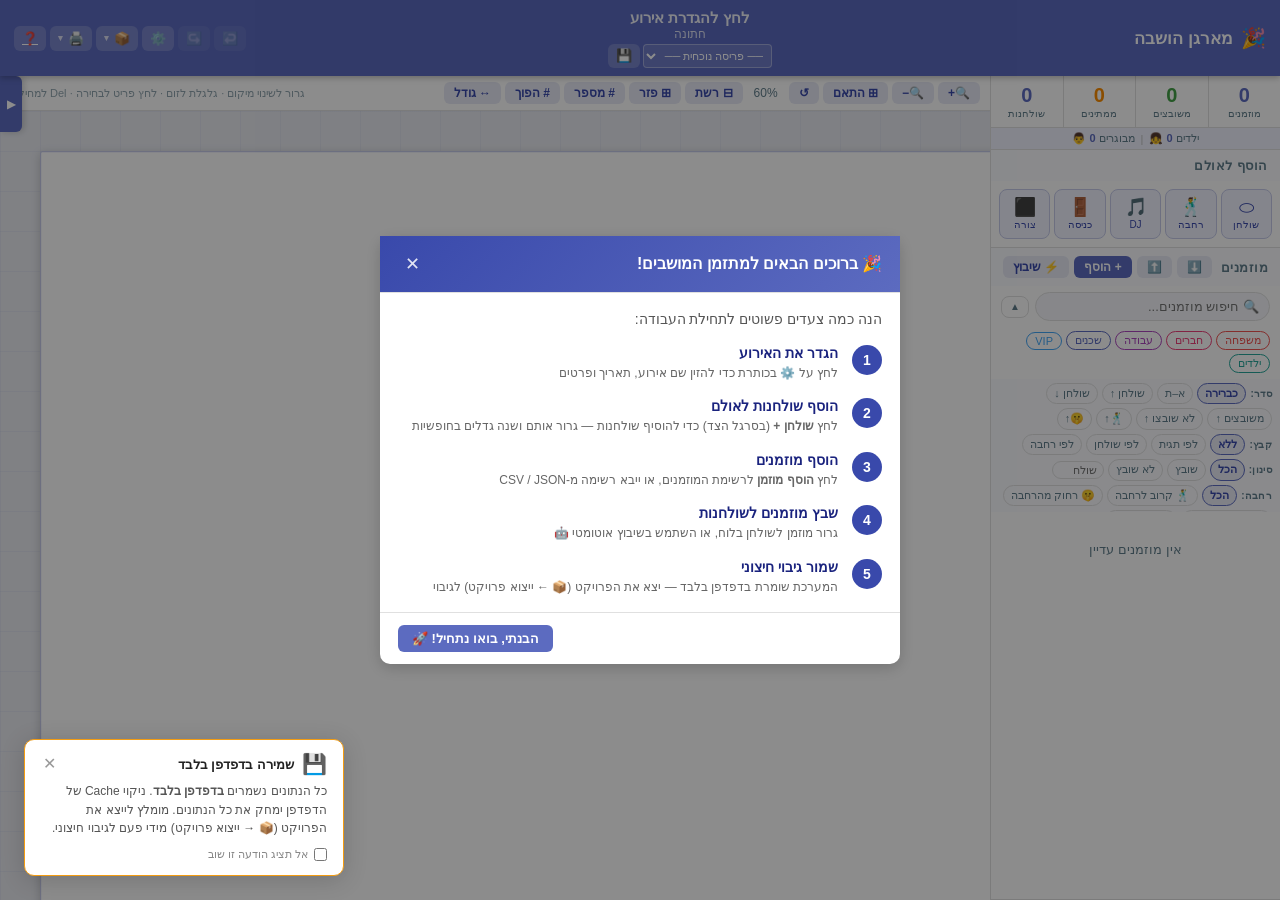
==== index.html @ dd27221a "Add 3 features: guest assignment in details, storage warning, getting-started tips Feature 1 — Add/r" ====
<!DOCTYPE html>
<html lang="he" dir="rtl">
<head>
  <meta charset="UTF-8">
  <meta name="viewport" content="width=device-width, initial-scale=1.0, maximum-scale=1.0, user-scalable=no">
  <meta name="description" content="מארגן הושבה - תוכנית הושבה לאירועים">
  <title>מארגן הושבה 🎉</title>
  <link rel="stylesheet" href="css/style.css?v=3">
  <link rel="stylesheet" href="css/print.css?v=3">
</head>
<body>

<!-- ═══════════════════ HEADER ═══════════════════ -->
<header class="app-header">
  <div class="header-brand">
    <span style="font-size:20px">🎉</span>
    <span class="app-title">מארגן הושבה</span>
  </div>
  <div class="header-center">
    <div id="eventNameDisplay">לחץ להגדרת האירוע</div>
    <div id="eventTypeDisplay"></div>
    <div id="layoutOptionsRow">
      <select id="selectLayoutOption" title="בחר פריסת הושבה שמורה לטעון">
        <option value="">── פריסה נוכחית ──</option>
      </select>
      <button class="btn btn-icon layout-opt-btn" id="btnSaveLayout"   title="שמור את הפריסה הנוכחית בשם (שולחנות, שיבוצים ותצוגה)">💾</button>
      <button class="btn btn-icon layout-opt-btn" id="btnDeleteLayout" title="מחק פריסת הושבה זו" style="display:none">🗑</button>
    </div>
  </div>
  <div class="header-actions">
    <button class="btn btn-icon" id="btnUndo"     title="בטל פעולה אחרונה (Ctrl+Z)" disabled>↩️</button>
    <button class="btn btn-icon" id="btnRedo"     title="שחזר פעולה אחרונה (Ctrl+Y)" disabled>↪️</button>
    <button class="btn btn-icon" id="btnBulkEdit" title="ערוך שולחנות מסומנים — בחר שולחנות עם Ctrl+לחיצה" style="display:none">✏️</button>
    <button class="btn btn-icon" id="btnAlign"    title="יישור ופיזור פריטים — Ctrl+לחיצה לסימון מרובה" style="display:none">⊞</button>
    <button class="btn btn-icon" id="btnSettings" title="פתח הגדרות אירוע — שם, תאריך, סוג ועיצוב">⚙️</button>

    <!-- ── Export / Import dropdown ── -->
    <div class="header-dropdown" id="dropdownExport">
      <button class="btn btn-icon dropdown-toggle" id="btnDropdownExport" title="תפריט ייצוא וייבוא — פרויקט, מוזמנים, CSV ופריסות הושבה">📦</button>
      <div class="dropdown-menu" id="menuDropdownExport" role="menu">
        <div class="dropdown-section-label">פרויקט</div>
        <button class="dropdown-item" id="btnExport"    title="ייצוא כל הפרויקט לקובץ JSON — כולל כל האירועים, השולחנות, המוזמנים וההגדרות">📤 ייצוא פרויקט (JSON)</button>
        <button class="dropdown-item" id="btnImport"    title="ייבוא פרויקט מקובץ JSON — תומך בקבצי פרויקט מלא (כל האירועים) וגם בקובץ אירוע בודד">📥 ייבוא פרויקט (JSON)</button>
        <button class="dropdown-item" id="btnExportCsv" title="ייצוא רשימת מוזמנים האירוע הנוכחי לקובץ CSV לפתיחה באקסל">📊 ייצוא מוזמנים (CSV)</button>
        <hr class="dropdown-sep">
        <div class="dropdown-section-label">פריסות הושבה</div>
        <button class="dropdown-item" id="btnExportLayouts" title="ייצוא כל פריסות ההושבה השמורות לקובץ JSON לגיבוי או שיתוף">📐 ייצוא פריסות הושבה (JSON)</button>
        <button class="dropdown-item" id="btnImportLayouts" title="ייבוא פריסות הושבה מקובץ JSON — אפשרות מיזוג עם הקיימות או החלפה">📐 ייבוא פריסות הושבה (JSON)</button>
      </div>
    </div>

    <!-- ── Print dropdown ── -->
    <div class="header-dropdown" id="dropdownPrint">
      <button class="btn btn-icon dropdown-toggle" id="btnDropdownPrint" title="תפריט הדפסה — בחר סוג הדפסה">🖨️</button>
      <div class="dropdown-menu" id="menuDropdownPrint" role="menu">
        <div class="dropdown-section-label">סוג הדפסה</div>
        <button class="dropdown-item" id="btnPrintPlan"    title="הדפס תוכנית הושבה — כרטיס לכל שולחן עם שמות המוזמנים (3 עמודות, דף A4 לאורך)">🖨️ תוכנית הושבה (כרטיסי שולחן)</button>
        <button class="dropdown-item" id="btnPrintList"    title="הדפס רשימת מוזמנים מלאה — ממוינת לפי מספר שולחן ושם (דף A4 לאורך)">📋 רשימת מוזמנים</button>
        <button class="dropdown-item" id="btnPrintAll"     title="הדפס הכל — תרשים פריסת האולם ורשימת מוזמנים (דף A4 לרוחב)">📄 תרשים + רשימת מוזמנים</button>
        <button class="dropdown-item" id="btnPrintFull"    title="הדפס מלא — תרשים האולם, עמוד מפורט לכל שולחן ורשימה סופית (דף A4 לרוחב)">📑 הדפסה מלאה (עמוד לכל שולחן)</button>
        <button class="dropdown-item" id="btnPrintDiagram" title="הדפס תרשים שולחנות — כל השולחנות עם כסאות מלאים/ריקים בעמוד אחד">🗺 תרשים שולחנות</button>
        <button class="dropdown-item" id="btnPrintCards"   title="הדפס כרטיסי הושבה — כרטיס 8×8 ס&quot;מ מתקפל לכל מוזמן (2 כרטיסים לשורה)">🎟️ כרטיסי הושבה</button>
      </div>
    </div>

    <a href="help.html" target="_blank" class="btn btn-icon" title="פתח מדריך למשתמש בחלון חדש">❓</a>
  </div>
</header>

<!-- ═══════════════════ LAYOUT ═══════════════════ -->
<div class="app-layout">

  <!-- ── SIDEBAR ── -->
  <aside class="sidebar" id="sidebar">

    <!-- Stats -->
    <div class="stats-bar">
      <div class="stat-item">
        <span class="stat-value" id="statTotal">0</span>
        <span class="stat-label">מוזמנים</span>
      </div>
      <div class="stat-item success">
        <span class="stat-value" id="statSeated">0</span>
        <span class="stat-label">משובצים</span>
      </div>
      <div class="stat-item warning">
        <span class="stat-value" id="statPending">0</span>
        <span class="stat-label">ממתינים</span>
      </div>
      <div class="stat-item">
        <span class="stat-value" id="statTables">0</span>
        <span class="stat-label">שולחנות</span>
      </div>
    </div>

    <!-- Adults / children totals strip -->
    <div class="guest-counts-bar">
      <span class="guest-count-item">👨 <span id="statAdults">0</span> מבוגרים</span>
      <span class="guest-count-sep">|</span>
      <span class="guest-count-item">👧 <span id="statChildren">0</span> ילדים</span>
    </div>

    <!-- Add to hall -->
    <div class="panel">
      <div class="panel-header">הוסף לאולם</div>
      <div class="add-items-grid">
        <button class="btn-add-item" data-add-item="table"      title="הוסף שולחן">
          <span class="item-icon">⬭</span><span>שולחן</span>
        </button>
        <button class="btn-add-item" data-add-item="dancefloor" title="רחבת ריקודים">
          <span class="item-icon">🕺</span><span>רחבה</span>
        </button>
        <button class="btn-add-item" data-add-item="dj"         title="עמדת DJ">
          <span class="item-icon">🎵</span><span>DJ</span>
        </button>
        <button class="btn-add-item" data-add-item="door"       title="דלת כניסה">
          <span class="item-icon">🚪</span><span>כניסה</span>
        </button>
        <button class="btn-add-item" data-add-item="shape"      title="צורה חופשית">
          <span class="item-icon">⬛</span><span>צורה</span>
        </button>
      </div>
    </div>

    <!-- Guests -->
    <div class="panel guests-panel">
      <div class="panel-header">
        <span>מוזמנים</span>
        <div class="panel-actions">
          <button class="btn btn-sm btn-secondary" id="btnImportGuests" title="ייבוא מוזמנים מקובץ">⬇️</button>
          <button class="btn btn-sm btn-secondary" id="btnExportGuests" title="ייצוא מוזמנים לקובץ">⬆️</button>
          <button class="btn btn-sm btn-primary"   id="btnAddGuest" title="הוסף מוזמן חדש לרשימה">+ הוסף</button>
          <button class="btn btn-sm btn-secondary" id="btnAutoAssign" title="פתח חלון שיבוץ אוטומטי — שיבוץ מוזמנים לשולחנות לפי תגיות">⚡ שיבוץ</button>
        </div>
      </div>
      <div class="guests-search">
        <input type="text" id="guestSearch" placeholder="🔍 חיפוש מוזמנים..." class="input-search" autocomplete="off">
        <button id="btnToggleFilters" class="btn-toggle-filters" title="הסתר פילטרים ותגיות">▲</button>
      </div>
      <div id="filterActiveBar" class="filter-active-bar">
        <span id="filterActiveText" class="filter-active-label"></span>
        <button id="btnClearFiltersBar" class="btn-clear-filters-bar" title="נקה פילטרים">✕ נקה</button>
      </div>
      <div id="guestsFiltersArea" class="guests-filters-area">
        <div class="tags-filter" id="tagsFilter"></div>
        <div class="guests-controls" id="guestsControls"></div>
      </div>
      <div class="guests-list"  id="guestsList"></div>
    </div>

  </aside><!-- /sidebar -->

  <!-- ── CANVAS AREA ── -->
  <main class="canvas-area">

    <!-- Canvas controls -->
    <div class="canvas-controls">
      <button class="btn btn-sm btn-secondary" id="btnZoomIn"    title="הגדל (+)">🔍+</button>
      <button class="btn btn-sm btn-secondary" id="btnZoomOut"   title="הקטן (-)">🔍−</button>
      <button class="btn btn-sm btn-secondary" id="btnZoomFit"   title="התאם לתוכן (0)">⊞ התאם</button>
      <button class="btn btn-sm btn-secondary" id="btnZoomReset" title="איפוס תצוגה">↺</button>
      <span class="zoom-level" id="zoomLevel">60%</span>
      <button class="btn btn-sm btn-secondary" id="btnToggleGrid" title="הצג/הסתר רשת">⊟ רשת</button>
      <button class="btn btn-sm btn-secondary" id="btnDistribute"    title="פזר שולחנות — סדר בצורה שווה ואחיד גדלם">⊞ פזר</button>
      <button class="btn btn-sm btn-secondary" id="btnRenumber"     title="מספר מחדש — סדר מספרי שולחנות לפי מיקומם (מימין לשמאל, מלמעלה למטה)"># מספר</button>
      <button class="btn btn-sm btn-secondary" id="btnRenumberDesc"   title="מספר הפוך — מספור בסדר הפוך: השולחן הכי שמאלי/תחתי מקבל מספר 1"># הפוך</button>
      <button class="btn btn-sm btn-secondary" id="btnNormalizeSizes" title="השווה גדלים — בחר שולחן ייחוס ושווה את גודל כל שולחנות מאותה צורה">↔ גודל</button>
      <span style="flex:1"></span>
      <small style="color:#90a4ae;font-size:11px">גרור לשינוי מיקום · גלגלת לזום · לחץ פריט לבחירה · Del למחיקה</small>
    </div>

    <!-- Viewport -->
    <div class="canvas-viewport" id="canvasViewport">
      <div class="canvas-room" id="canvasRoom"></div>
    </div>

  </main>

</div><!-- /app-layout -->

<!-- Mobile sidebar toggle -->
<button id="btnMobileSidebar" title="פתח תפריט">☰</button>

<!-- ═══════════════════ MODALS ═══════════════════ -->

<!-- Add/Edit Table -->
<div class="modal-overlay" id="modalAddTable">
  <div class="modal">
    <div class="modal-header">
      <h2 id="tableModalTitle">הוסף שולחן</h2>
      <button class="modal-close" data-close-modal="modalAddTable">✕</button>
    </div>
    <div class="modal-body">
      <div class="form-group" id="tableTypeRow">
        <label>סוג שולחן (ממלא ברירות מחדל)</label>
        <div class="table-type-selector" id="tableTypeBtns">
          <button class="type-btn active" data-ttype="">כללי</button>
          <button class="type-btn" data-ttype="friends">👫 חברים</button>
          <button class="type-btn" data-ttype="parents">👨‍👩‍👧 הורים</button>
        </div>
      </div>
      <div class="form-group" id="tablePresetsGroup">
        <label>תבניות מהירות</label>
        <div class="preset-btns" id="tablePresetBtns"></div>
      </div>
      <div class="form-group">
        <label>צורת שולחן</label>
        <div class="shape-selector" id="tableShapeSelector">
          <button class="shape-btn active" data-shape="circle">⭕ עגול</button>
          <button class="shape-btn"        data-shape="rectangle">▭ מלבן</button>
          <button class="shape-btn"        data-shape="square">⬜ ריבוע</button>
        </div>
      </div>
      <div class="form-group">
        <label>מספר מושבים</label>
        <input type="number" id="tableSeats" class="input" value="10" min="1" max="50" autofocus>
      </div>
      <div class="form-group">
        <label>מספר שולחן <small style="font-weight:400;color:#90a4ae">(ריק = אוטומטי)</small></label>
        <input type="number" id="tableNumber" class="input" placeholder="אוטומטי" min="1">
      </div>
      <div class="form-group">
        <label>תווית / שם</label>
        <input type="text" id="tableLabel" class="input" placeholder="לדוגמא: שולחן הורים">
      </div>
      <div class="form-group">
        <label>גודל (פיקסלים) <small style="font-weight:400;color:#90a4ae">(ריק = ברירת מחדל)</small></label>
        <div class="size-row">
          <input type="number" id="tableWidth"  class="input" placeholder="רוחב"  min="60">
          <span class="size-sep">×</span>
          <input type="number" id="tableHeight" class="input" placeholder="גובה"  min="60">
        </div>
      </div>
      <div class="form-group">
        <label>גודל גופן <small style="font-weight:400;color:#90a4ae">(ריק = אוטומטי)</small></label>
        <input type="number" id="tableFontSize" class="input" placeholder="אוטומטי" min="6" max="40">
      </div>
      <div class="form-group">
        <label class="checkbox-label" style="margin-bottom:6px">
          <input type="checkbox" id="tableColorEnabled">
          <span>צבע מותאם אישית לשולחן</span>
        </label>
        <input type="color" id="tableColor" class="input" value="#e3f2fd" disabled style="width:56px;height:36px;padding:3px;cursor:pointer">
      </div>
      <div class="form-group" id="tableQtyRow">
        <label>כמות שולחנות ליצירה</label>
        <input type="number" id="tableQty" class="input" value="1" min="1" max="50">
      </div>
      <div class="form-group" id="tableLockRow" style="display:none">
        <label class="checkbox-label">
          <input type="checkbox" id="tableLock">
          <span>🔒 נעל שולחן (השיבוץ האוטומטי לא ישנה אותו)</span>
        </label>
      </div>
      <div class="form-group" id="tableNumberLockRow" style="display:none">
        <label class="checkbox-label">
          <input type="checkbox" id="tableNumberLock">
          <span>🔢 נעל מספר שולחן (מספור אוטומטי לא ישנה אותו)</span>
        </label>
      </div>
    </div>
    <div class="modal-footer">
      <button class="btn btn-primary"   id="btnConfirmTable">שמור שולחן</button>
      <button class="btn btn-secondary" id="btnDuplicateTable" style="display:none">📑 שכפל</button>
      <button class="btn btn-danger"    id="btnUnassignAllFromTable" style="display:none">🔓 הסר כל שיבוצים</button>
      <button class="btn btn-ghost"     data-close-modal="modalAddTable">ביטול</button>
    </div>
  </div>
</div>

<!-- Edit non-table item -->
<div class="modal-overlay" id="modalEditItem">
  <div class="modal">
    <div class="modal-header">
      <h2 id="editItemTitle">עריכת פריט</h2>
      <button class="modal-close" data-close-modal="modalEditItem">✕</button>
    </div>
    <div class="modal-body" id="editItemBody"></div>
    <div class="modal-footer">
      <button class="btn btn-primary"   id="btnConfirmEditItem">שמור</button>
      <button class="btn btn-secondary" id="btnDuplicateItem">📑 שכפל</button>
      <button class="btn btn-danger"    id="btnDeleteEditItem">מחק</button>
      <button class="btn btn-ghost"     data-close-modal="modalEditItem">ביטול</button>
    </div>
  </div>
</div>

<!-- Add shape -->
<div class="modal-overlay" id="modalAddShape">
  <div class="modal">
    <div class="modal-header">
      <h2>הוסף צורה</h2>
      <button class="modal-close" data-close-modal="modalAddShape">✕</button>
    </div>
    <div class="modal-body">
      <div class="form-group">
        <label>סוג צורה</label>
        <div class="shape-selector" id="shapeSelectorBtns">
          <button class="shape-btn active" data-shape="rectangle">▭ מלבן</button>
          <button class="shape-btn"        data-shape="square">⬜ ריבוע</button>
          <button class="shape-btn"        data-shape="circle">⭕ עגול</button>
        </div>
      </div>
      <div class="form-group">
        <label>גודל (פיקסלים)</label>
        <div class="size-row">
          <input type="number" id="shapeWidth"  class="input" value="110" min="40">
          <span class="size-sep">×</span>
          <input type="number" id="shapeHeight" class="input" value="110" min="40">
        </div>
      </div>
      <div class="form-group">
        <label>צבע</label>
        <input type="color" id="shapeColor" class="input" value="#e0e0e0" style="height:40px;padding:4px">
      </div>
      <div class="form-group">
        <label>תווית</label>
        <input type="text" id="shapeLabel" class="input" placeholder="תיאור...">
      </div>
    </div>
    <div class="modal-footer">
      <button class="btn btn-primary" id="btnConfirmShape">הוסף</button>
      <button class="btn btn-ghost"   data-close-modal="modalAddShape">ביטול</button>
    </div>
  </div>
</div>

<!-- Add/Edit Guest -->
<div class="modal-overlay" id="modalAddGuest">
  <div class="modal">
    <div class="modal-header">
      <h2 id="guestModalTitle">הוסף מוזמן</h2>
      <button class="modal-close" data-close-modal="modalAddGuest">✕</button>
    </div>
    <div class="modal-body">
      <div class="form-group">
        <label>שם המוזמן / משפחה</label>
        <input type="text" id="guestName" class="input" placeholder="לדוגמא: משפחת כהן" autofocus autocomplete="off">
      </div>
      <div class="form-group">
        <label>מבוגרים</label>
        <input type="number" id="guestAdults" class="input" value="2" min="0">
      </div>
      <div class="form-group">
        <label>ילדים</label>
        <input type="number" id="guestChildren" class="input" value="0" min="0">
      </div>
      <div class="form-group">
        <label>תגיות</label>
        <div class="tags-selector" id="guestTagsSelector"></div>
        <div class="add-tag-inline">
          <input type="text" id="newTagInput" class="input" placeholder="תגית חדשה...">
          <button class="btn btn-sm btn-secondary" id="btnAddNewTag">+</button>
        </div>
      </div>
      <div class="form-group">
        <label>העדפת מיקום <small style="font-weight:400;color:#90a4ae">(לשיבוץ אוטומטי חכם)</small></label>
        <div class="prox-selector" id="guestProximitySelector"></div>
      </div>
      <div class="form-group">
        <label>הערות</label>
        <textarea id="guestNotes" class="input" rows="2" placeholder="הערות נוספות..."></textarea>
      </div>
    </div>
    <div class="modal-footer">
      <button class="btn btn-primary"   id="btnConfirmGuest">שמור</button>
      <button class="btn btn-secondary" id="btnConfirmGuestAndAdd">שמור והוסף</button>
      <button class="btn btn-ghost"     data-close-modal="modalAddGuest">ביטול</button>
    </div>
  </div>
</div>

<!-- Event Settings -->
<div class="modal-overlay" id="modalSettings">
  <div class="modal modal-lg">
    <div class="modal-header">
      <h2>⚙️ הגדרות אירוע</h2>
      <button class="modal-close" data-close-modal="modalSettings">✕</button>
    </div>
    <div class="modal-body">
      <div class="settings-section-title">פרטי האירוע</div>
      <div class="form-group">
        <label>שם האירוע</label>
        <input type="text" id="settingEventName" class="input" placeholder="לדוגמא: חתונת כהן">
      </div>
      <div class="form-group">
        <label>סוג האירוע</label>
        <select id="settingEventType" class="input">
          <option value="wedding">חתונה</option>
          <option value="bar_mitzvah">בר מצווה</option>
          <option value="bat_mitzvah">בת מצווה</option>
          <option value="birthday">יום הולדת</option>
          <option value="other">אחר</option>
        </select>
      </div>
      <div class="form-group">
        <label>תאריך</label>
        <input type="date" id="settingEventDate" class="input">
      </div>
      <div class="form-group">
        <label>שם האולם / מקום</label>
        <input type="text" id="settingVenue" class="input" placeholder="שם האולם">
      </div>
      <hr class="settings-divider">
      <div class="settings-section-title">ברירות מחדל לשולחנות</div>
      <div class="form-group">
        <label>מושבים — שולחן הורים</label>
        <input type="number" id="settingParentsSeats" class="input" min="1" max="30">
      </div>
      <div class="form-group">
        <label>מושבים — שולחן חברים</label>
        <input type="number" id="settingFriendsSeats" class="input" min="1" max="30">
      </div>
      <div class="form-group">
        <label>צורת שולחן ברירת מחדל</label>
        <select id="settingDefaultShape" class="input">
          <option value="circle">עגול</option>
          <option value="rectangle">מלבן</option>
          <option value="square">ריבוע</option>
        </select>
      </div>
      <div class="form-group">
        <label>צורת ברירת מחדל — שולחן חברים</label>
        <select id="settingFriendsShape" class="input">
          <option value="circle">עגול</option>
          <option value="rectangle">מלבן</option>
          <option value="square">ריבוע</option>
        </select>
      </div>
      <div class="form-group">
        <label>צורת ברירת מחדל — שולחן הורים</label>
        <select id="settingParentsShape" class="input">
          <option value="circle">עגול</option>
          <option value="rectangle">מלבן</option>
          <option value="square">ריבוע</option>
        </select>
      </div>
      <hr class="settings-divider">
      <div class="settings-section-title">מראה טקסט בשולחנות</div>
      <div class="font-settings-grid">
        <div class="font-settings-header">
          <span></span>
          <span class="font-col-header">גודל</span>
          <span class="font-col-header">צבע</span>
          <span></span>
        </div>
        <div class="font-settings-row">
          <span class="font-row-label">מספר שולחן</span>
          <input type="number" id="settingFontNumberSize" class="input" min="6" max="48" placeholder="אוטומטי" title="גודל גופן (ריק = מותאם אוטומטית לגודל השולחן)">
          <input type="color" id="settingFontNumberColor" class="input-color" title="צבע גופן — מספר שולחן">
          <button type="button" class="btn-font-reset" data-row="number" title="שחזר לברירת מחדל — מספר שולחן">↺</button>
        </div>
        <div class="font-settings-row">
          <span class="font-row-label">תווית</span>
          <input type="number" id="settingFontLabelSize" class="input" min="6" max="40" placeholder="אוטומטי" title="גודל גופן (ריק = מותאם אוטומטית)">
          <input type="color" id="settingFontLabelColor" class="input-color" title="צבע גופן — תווית שולחן">
          <button type="button" class="btn-font-reset" data-row="label" title="שחזר לברירת מחדל — תווית">↺</button>
        </div>
        <div class="font-settings-row">
          <span class="font-row-label">שמות מוזמנים</span>
          <input type="number" id="settingFontGuestSize" class="input" min="6" max="20" placeholder="אוטומטי" title="גודל גופן (ריק = מותאם אוטומטית)">
          <input type="color" id="settingFontGuestColor" class="input-color" title="צבע גופן — שמות מוזמנים">
          <button type="button" class="btn-font-reset" data-row="guest" title="שחזר לברירת מחדל — שמות מוזמנים">↺</button>
        </div>
        <div class="font-settings-row">
          <span class="font-row-label">תפוסה</span>
          <input type="number" id="settingFontOccupancySize" class="input" min="6" max="16" placeholder="אוטומטי" title="גודל גופן (ריק = מותאם אוטומטית)">
          <input type="color" id="settingFontOccupancyColor" class="input-color" title="צבע גופן — תפוסה">
          <button type="button" class="btn-font-reset" data-row="occupancy" title="שחזר לברירת מחדל — תפוסה">↺</button>
        </div>
      </div>
      <button type="button" class="btn btn-sm btn-secondary btn-reset-all-fonts" id="btnResetAllFonts" title="שחזר את כל הגדרות הגופן לברירות המחדל">↺ שחזר הכל לברירת מחדל</button>
      <hr class="settings-divider">
      <div class="settings-section-title">ניהול תגיות</div>
      <div class="tags-manager" id="tagsManager"></div>
      <div class="add-tag-inline">
        <input type="text" id="newTagManagerInput" class="input" placeholder="תגית חדשה...">
        <button class="btn btn-sm btn-primary" id="btnAddTagManager">+ הוסף</button>
      </div>
      <hr class="settings-divider">
      <div class="settings-section-title">תבניות שולחן <small style="font-weight:400;color:#90a4ae;font-size:12px">— כפתורי קיצור בעת הוספת שולחן</small></div>
      <div id="presetManager"></div>
      <div class="add-preset-form">
        <div class="preset-form-row">
          <input type="text"   id="presetName"   class="input" placeholder="שם תבנית..." autocomplete="off" style="flex:1;min-width:100px">
          <select              id="presetShape"  class="input" style="width:88px">
            <option value="circle">עגול</option>
            <option value="rectangle">מלבן</option>
            <option value="square">ריבוע</option>
          </select>
          <input type="number" id="presetSeats"  class="input" placeholder="מושבים" value="10" min="1" max="100" style="width:78px">
          <input type="number" id="presetWidth"  class="input" placeholder="רוחב"   min="60"  style="width:66px">
          <input type="number" id="presetHeight" class="input" placeholder="גובה"   min="60"  style="width:66px">
          <button class="btn btn-sm btn-primary" id="btnAddPreset">+ הוסף</button>
        </div>
      </div>
      <hr class="settings-divider">
      <div class="settings-section-title" style="display:flex;align-items:center;justify-content:space-between">
        <span>ניהול אירועים</span>
        <button class="btn btn-sm btn-primary" id="btnNewEvent">+ אירוע חדש</button>
      </div>
      <div id="eventsManager" style="margin-top:8px"></div>
    </div>
    <div class="modal-footer">
      <button class="btn btn-primary" id="btnSaveSettings">שמור</button>
      <button class="btn btn-danger"  id="btnResetBoard">🗑 נקה הכל (כולל מוזמנים)</button>
      <button class="btn btn-warning" id="btnResetKeepGuests">🗑 נקה שולחנות (שמור מוזמנים)</button>
      <button class="btn btn-ghost"   data-close-modal="modalSettings">ביטול</button>
    </div>
  </div>
</div>

<!-- Auto-assign -->
<div class="modal-overlay" id="modalAutoAssign">
  <div class="modal">
    <div class="modal-header">
      <h2>⚡ שיבוץ אוטומטי</h2>
      <button class="modal-close" data-close-modal="modalAutoAssign">✕</button>
    </div>
    <div class="modal-body">
      <div id="autoAssignInfo"></div>
      <p style="font-size:13px;margin-bottom:12px;color:#607d8b">
        המערכת תנסה לשבץ את המוזמנים לשולחנות לפי תגיות וכמויות.
        מוזמנים עם אותן תגיות יושבצו לאותו שולחן במידת האפשר.
      </p>
      <div class="form-group">
        <label class="checkbox-label">
          <input type="checkbox" id="autoAssignSplit" checked>
          <span>פצל קבוצות גדולות בין שולחנות אם אין מקום</span>
        </label>
      </div>
      <div class="form-group">
        <label class="checkbox-label">
          <input type="checkbox" id="autoAssignProximity" checked>
          <span>התחשב בהעדפות מיקום (קרבה לרחבה/כניסה)</span>
        </label>
      </div>
      <div class="form-group">
        <label class="checkbox-label">
          <input type="checkbox" id="autoAssignKeepExisting">
          <span>שמור שיבוצים קיימים</span>
        </label>
      </div>
      <div class="form-group">
        <label class="checkbox-label">
          <input type="checkbox" id="autoAssignCreateTables">
          <span>צור שולחנות חדשים אוטומטית אם אין מספיק מקום (לפי תבנית ראשונה)</span>
        </label>
      </div>
    </div>
    <div class="modal-footer">
      <button class="btn btn-primary" id="btnConfirmAutoAssign">⚡ שבץ!</button>
      <button class="btn btn-ghost"   data-close-modal="modalAutoAssign">ביטול</button>
    </div>
  </div>
</div>

<!-- Auto-assign result -->
<div class="modal-overlay" id="modalAutoAssignResult">
  <div class="modal">
    <div class="modal-header">
      <h2>✅ תוצאות שיבוץ</h2>
      <button class="modal-close" data-close-modal="modalAutoAssignResult">✕</button>
    </div>
    <div class="modal-body" id="autoAssignResultBody"></div>
    <div class="modal-footer">
      <button class="btn btn-primary" id="btnCloseAutoAssignResult">סגור</button>
    </div>
  </div>
</div>

<!-- New event -->
<div class="modal-overlay" id="modalNewEvent">
  <div class="modal">
    <div class="modal-header">
      <h2>🎉 אירוע חדש</h2>
      <button class="modal-close" data-close-modal="modalNewEvent">✕</button>
    </div>
    <div class="modal-body">
      <p style="margin-bottom:12px;font-size:13px">יצירת אירוע חדש תאפס את הלוח. האירוע הנוכחי ישמר ב-local storage ותוכל לחזור אליו בכל עת.</p>
      <div class="form-group">
        <label class="checkbox-label">
          <input type="checkbox" id="newEventKeepGuests">
          <span>שמור את רשימת המוזמנים הנוכחית (העבר לאירוע החדש ללא שיבוצים)</span>
        </label>
      </div>
    </div>
    <div class="modal-footer">
      <button class="btn btn-primary" id="btnConfirmNewEvent">צור אירוע חדש</button>
      <button class="btn btn-ghost"   data-close-modal="modalNewEvent">ביטול</button>
    </div>
  </div>
</div>

<!-- Import guests -->
<div class="modal-overlay" id="modalImportGuests">
  <div class="modal">
    <div class="modal-header">
      <h2>⬇️ ייבוא מוזמנים</h2>
      <button class="modal-close" data-close-modal="modalImportGuests">✕</button>
    </div>
    <div class="modal-body">
      <p style="font-size:13px;margin-bottom:10px">כיצד לייבא את המוזמנים?</p>
      <p style="font-size:12px;color:#607d8b"><strong>מיזוג</strong> — ישמור את המוזמנים הקיימים ויוסיף את החדשים.<br><strong>החלפה</strong> — ימחק את כל המוזמנים הנוכחיים וייבא את הקובץ.</p>
    </div>
    <div class="modal-footer">
      <button class="btn btn-primary"   id="btnImportGuestsMerge">מיזוג</button>
      <button class="btn btn-secondary" id="btnImportGuestsReplace">החלפה</button>
      <button class="btn btn-ghost"     data-close-modal="modalImportGuests">ביטול</button>
    </div>
  </div>
</div>

<!-- Find Table -->
<div class="modal-overlay" id="modalFindTable">
  <div class="modal">
    <div class="modal-header">
      <h2>🔍 מצא שולחן פנוי</h2>
      <button class="modal-close" data-close-modal="modalFindTable">✕</button>
    </div>
    <div class="modal-body" id="findTableBody"></div>
    <div class="modal-footer" id="findTableFooter"></div>
  </div>
</div>

<!-- Overflow -->
<div class="modal-overlay" id="modalOverflow">
  <div class="modal">
    <div class="modal-header">
      <h2>⚠️ חריגת כמות</h2>
      <button class="modal-close" data-close-modal="modalOverflow">✕</button>
    </div>
    <div class="modal-body" id="overflowModalBody"></div>
    <div class="modal-footer" id="overflowModalFooter"></div>
  </div>
</div>

<!-- Item full details -->
<div class="modal-overlay" id="modalItemDetails">
  <div class="modal modal-xl">
    <div class="modal-header">
      <h2 id="itemDetailsTitle">פרטים מלאים</h2>
      <button class="modal-close" data-close-modal="modalItemDetails">✕</button>
    </div>
    <div class="modal-body" id="itemDetailsBody"></div>
    <div class="modal-footer">
      <button class="btn btn-primary" id="btnSaveItemDetails">שמור שינויים</button>
      <button class="btn btn-ghost"   data-close-modal="modalItemDetails">ביטול</button>
    </div>
  </div>
</div>

<!-- ═══════════════════ UTILITIES ═══════════════════ -->
<div class="toast-container" id="toastContainer"></div>
<input type="file" id="importFileInput"  accept=".json" style="display:none">
<input type="file" id="importGuestsInput" accept=".json" style="display:none">
<input type="file" id="cardBgInput" accept="image/*" style="display:none">

<!-- Hidden print areas -->
<div id="printPlanArea"           class="print-only"></div>
<div id="printListArea"           class="print-only"></div>
<div id="printAllArea"            class="print-only"></div>
<div id="printFullArea"           class="print-only"></div>
<div id="printCardsArea"          class="print-only"></div>
<div id="printTablesDiagramArea"  class="print-only"></div>

<!-- Bulk Edit Tables Modal -->
<div class="modal-overlay" id="modalBulkEdit">
  <div class="modal">
    <div class="modal-header">
      <h2>✏️ עריכת <span id="bulkEditCount">0</span> שולחנות</h2>
      <button class="modal-close" data-close-modal="modalBulkEdit">✕</button>
    </div>
    <div class="modal-body">
      <p style="font-size:12px;color:#607d8b;margin-bottom:14px">סמן את השדות שברצונך לעדכן — שדות לא מסומנים לא ישתנו.</p>
      <div class="form-group" style="display:flex;align-items:center;gap:10px">
        <label class="checkbox-label" style="min-width:130px">
          <input type="checkbox" id="chkBulkSeats">
          <span>מספר מושבים</span>
        </label>
        <input type="number" id="bulkEditSeats" min="1" max="50" class="input" style="width:70px" placeholder="—">
      </div>
      <div class="form-group" style="display:flex;align-items:center;gap:10px">
        <label class="checkbox-label" style="min-width:130px">
          <input type="checkbox" id="chkBulkShape">
          <span>צורת שולחן</span>
        </label>
        <div class="shape-selector" id="bulkShapeSelector">
          <button type="button" class="shape-btn active" data-shape="circle">⭕ עגול</button>
          <button type="button" class="shape-btn" data-shape="rectangle">▭ מלבן</button>
          <button type="button" class="shape-btn" data-shape="square">⬜ ריבוע</button>
        </div>
      </div>
      <div class="form-group" style="display:flex;align-items:center;gap:10px">
        <label class="checkbox-label" style="min-width:130px">
          <input type="checkbox" id="chkBulkFont">
          <span>גודל גופן מספר</span>
        </label>
        <input type="number" id="bulkEditFontSize" min="6" max="40" class="input" style="width:70px" placeholder="אוטו">
      </div>
      <div class="form-group" style="display:flex;align-items:center;gap:10px">
        <label class="checkbox-label" style="min-width:130px">
          <input type="checkbox" id="chkBulkLabelFont">
          <span>גודל גופן תווית</span>
        </label>
        <input type="number" id="bulkEditLabelFontSize" min="5" max="30" class="input" style="width:70px" placeholder="אוטו">
      </div>
      <div class="form-group" style="display:flex;align-items:center;gap:10px">
        <label class="checkbox-label" style="min-width:130px">
          <input type="checkbox" id="chkBulkGuestFont">
          <span>גודל גופן מוזמנים</span>
        </label>
        <input type="number" id="bulkEditGuestFontSize" min="5" max="20" class="input" style="width:70px" placeholder="אוטו">
      </div>
      <div class="form-group" style="display:flex;align-items:center;gap:10px">
        <label class="checkbox-label" style="min-width:130px">
          <input type="checkbox" id="chkBulkOccuFont">
          <span>גודל גופן תפוסה</span>
        </label>
        <input type="number" id="bulkEditOccuFontSize" min="5" max="16" class="input" style="width:70px" placeholder="אוטו">
      </div>
      <div class="form-group" style="display:flex;align-items:center;gap:10px">
        <label class="checkbox-label" style="min-width:130px">
          <input type="checkbox" id="chkBulkColor">
          <span>צבע מותאם</span>
        </label>
        <input type="color" id="bulkEditColor" style="width:46px;height:32px;padding:2px;border:1px solid #ccc;border-radius:4px;cursor:pointer">
      </div>
      <div class="form-group">
        <label class="checkbox-label">
          <input type="checkbox" id="chkBulkResetColor">
          <span>אפס צבע (חזור לצבע לפי תפוסה)</span>
        </label>
      </div>
    </div>
    <div class="modal-footer">
      <button class="btn btn-primary" id="btnSaveBulkEdit">✓ החל על כל הנבחרים</button>
      <button class="btn btn-ghost" data-close-modal="modalBulkEdit">ביטול</button>
    </div>
  </div>
</div>

<!-- Print Diagram Modal -->
<div class="modal-overlay" id="modalPrintDiagram">
  <div class="modal modal-sm">
    <div class="modal-header">
      <span class="modal-title">🗺 הדפסת תרשים שולחנות</span>
      <button class="modal-close" data-close-modal="modalPrintDiagram">✕</button>
    </div>
    <div class="modal-body">
      <div class="form-group">
        <label class="form-label">גופן בתרשים</label>
        <div style="display:flex;gap:6px">
          <button type="button" class="shape-btn active" id="btnDiagramFontAuto">התאם לתרשים</button>
          <button type="button" class="shape-btn" id="btnDiagramFontFixed">גודל קבוע (pt)</button>
        </div>
        <p id="diagramFontModeHint" style="font-size:12px;color:#607d8b;margin-top:4px;margin-bottom:0">גופן מותאם אוטומטית לגודל כל שולחן</p>
      </div>
      <div id="diagramFixedFontOpts" style="display:none;margin-top:4px">
        <div style="display:grid;grid-template-columns:1fr 1fr 1fr 1fr;gap:6px">
          <div>
            <label class="form-label" style="font-size:11px">מספר (pt)</label>
            <input type="number" id="inputDiagramSvgNumFont" min="6" max="36" value="14" class="input" style="width:100%">
          </div>
          <div>
            <label class="form-label" style="font-size:11px">תווית (pt)</label>
            <input type="number" id="inputDiagramSvgLblFont" min="6" max="24" value="9" class="input" style="width:100%">
          </div>
          <div>
            <label class="form-label" style="font-size:11px">שמות בציור (pt)</label>
            <input type="number" id="inputDiagramSvgGstFont" min="6" max="18" value="8" class="input" style="width:100%">
          </div>
          <div>
            <label class="form-label" style="font-size:11px">תפוסה (pt)</label>
            <input type="number" id="inputDiagramSvgOccFont" min="6" max="18" value="7" class="input" style="width:100%">
          </div>
        </div>
      </div>
      <hr style="margin:10px 0;border:none;border-top:1px solid #e0e0e0">
      <div id="diagramStdOpts">
        <div class="form-section-label" style="font-size:12px;font-weight:600;color:#607d8b;margin-bottom:6px">מה יוצג בתרשים</div>
        <div class="form-group" style="margin-bottom:4px">
          <label class="checkbox-label">
            <input type="checkbox" id="chkDiagramStdLabel" checked>
            <span>הצג תויות שולחנות</span>
          </label>
        </div>
        <div class="form-group" style="margin-bottom:4px">
          <label class="checkbox-label">
            <input type="checkbox" id="chkDiagramStdOccupancy" checked>
            <span>הצג תפוסה (X/Y)</span>
          </label>
        </div>
        <div class="form-group" style="margin-bottom:4px">
          <label class="checkbox-label">
            <input type="checkbox" id="chkDiagramStdGuests">
            <span>הצג שמות מוזמנים בתרשים</span>
          </label>
        </div>
        <hr style="margin:10px 0;border:none;border-top:1px solid #e0e0e0">
      </div>
      <div class="form-group">
        <label class="checkbox-label">
          <input type="checkbox" id="chkDiagramShowGuests">
          <span>הצג רשימת מוזמנים ליד כל שולחן</span>
        </label>
      </div>
      <div id="diagramGuestOpts" style="display:none">
        <div class="form-group">
          <label class="form-label">גודל גופן רשימת מוזמנים (pt)</label>
          <input type="number" id="inputDiagramGuestFont" min="5" max="12" value="8" class="input" style="width:70px">
        </div>
        <div class="form-group">
          <label class="form-label">עמודות בעמוד</label>
          <select id="selectDiagramCols" class="input-select" style="width:90px">
            <option value="2">2</option>
            <option value="3">3</option>
            <option value="4" selected>4</option>
            <option value="5">5</option>
          </select>
        </div>
        <div class="form-group">
          <label class="checkbox-label">
            <input type="checkbox" id="chkDiagramShowLabel" checked>
            <span>הצג תווית שולחן על ציור השולחן</span>
          </label>
        </div>
        <div class="form-group">
          <label class="checkbox-label">
            <input type="checkbox" id="chkDiagramShowOccupancy" checked>
            <span>הצג תפוסה (X/Y) על ציור השולחן</span>
          </label>
        </div>
        <hr style="margin:8px 0;border:none;border-top:1px solid #e0e0e0">
        <div class="form-group" style="margin-bottom:6px">
          <label class="checkbox-label">
            <input type="checkbox" id="chkDiagramGuestInShape">
            <span>הצג שמות בתוך הצורה (מגדיל את ציור השולחן)</span>
          </label>
        </div>
        <div id="diagramGuestInShapeOpts" style="display:none">
          <table style="width:100%;font-size:12px;border-collapse:collapse">
            <thead><tr style="color:#607d8b;font-weight:600">
              <td style="padding:2px 4px"></td>
              <td style="padding:2px 4px;text-align:center">גודל</td>
              <td style="padding:2px 4px;text-align:center">צבע</td>
              <td style="padding:2px 4px;text-align:center">הצג</td>
            </tr></thead>
            <tbody>
              <tr>
                <td style="padding:2px 4px">מספר שולחן</td>
                <td style="padding:2px 4px;text-align:center"><input type="number" id="inputGisNumFont" min="8" max="40" value="18" class="input" style="width:52px;text-align:center"></td>
                <td style="padding:2px 4px;text-align:center"><input type="color" id="inputGisNumColor" value="#1a237e" style="width:28px;height:24px;padding:2px;border:1px solid #ccc;border-radius:3px;cursor:pointer"></td>
                <td></td>
              </tr>
              <tr>
                <td style="padding:2px 4px">תפוסה</td>
                <td style="padding:2px 4px;text-align:center"><input type="number" id="inputGisOccFont" min="6" max="30" value="11" class="input" style="width:52px;text-align:center"></td>
                <td style="padding:2px 4px;text-align:center"><input type="color" id="inputGisOccColor" value="#888888" style="width:28px;height:24px;padding:2px;border:1px solid #ccc;border-radius:3px;cursor:pointer"></td>
                <td style="padding:2px 4px;text-align:center"><input type="checkbox" id="chkGisShowOcc" checked title="הצג תפוסה"></td>
              </tr>
              <tr>
                <td style="padding:2px 4px">תווית</td>
                <td style="padding:2px 4px;text-align:center"><input type="number" id="inputGisLblFont" min="6" max="30" value="12" class="input" style="width:52px;text-align:center"></td>
                <td style="padding:2px 4px;text-align:center"><input type="color" id="inputGisLblColor" value="#37474f" style="width:28px;height:24px;padding:2px;border:1px solid #ccc;border-radius:3px;cursor:pointer"></td>
                <td style="padding:2px 4px;text-align:center"><input type="checkbox" id="chkGisShowLabel" checked title="הצג תווית"></td>
              </tr>
              <tr>
                <td style="padding:2px 4px">שמות מוזמנים</td>
                <td style="padding:2px 4px;text-align:center"><input type="number" id="inputGisGstFont" min="6" max="30" value="10" class="input" style="width:52px;text-align:center"></td>
                <td style="padding:2px 4px;text-align:center"><input type="color" id="inputGisGstColor" value="#333333" style="width:28px;height:24px;padding:2px;border:1px solid #ccc;border-radius:3px;cursor:pointer"></td>
                <td style="padding:2px 4px;text-align:center"><label class="checkbox-label" title="הצג כמות אנשים ליד השם"><input type="checkbox" id="chkGisShowCounts"><span style="font-size:11px">כמות</span></label></td>
              </tr>
            </tbody>
          </table>
        </div>
      </div>
    </div>
    <div class="modal-footer">
      <button class="btn btn-primary" id="btnDoPrintDiagram">🖨 הדפס</button>
      <button class="btn btn-ghost" data-close-modal="modalPrintDiagram">ביטול</button>
    </div>
  </div>
</div>

<!-- ═══════════════════ PRINT CARDS MODAL ═══════════════════ -->
<div class="modal-overlay" id="modalPrintCards">
  <div class="modal modal-md">
    <div class="modal-header">
      <span class="modal-title">🎟️ הדפסת כרטיסי הושבה</span>
      <button class="modal-close" data-close-modal="modalPrintCards">✕</button>
    </div>
    <div class="modal-body">

      <!-- Live preview -->
      <div class="cards-preview-wrap">
        <div id="cardsPreviewLabel" class="cards-preview-label">תצוגה מקדימה (8×8 ס"מ)</div>
        <div id="cardPreview" class="card-preview-box">
          <div id="cardPreviewTop" class="card-preview-top"></div>
          <div class="card-preview-bottom">
            <div id="cardPreviewName" class="card-preview-name">ישראל ישראלי</div>
            <div id="cardPreviewTable" class="card-preview-table">שולחן 5</div>
            <div id="cardPreviewCounts" class="card-preview-counts">מבוגרים: 2 | ילדים: 1</div>
            <div id="cardPreviewCustom" class="card-preview-custom"></div>
          </div>
        </div>
        <div id="cardsBgNote" class="cards-bg-note" style="display:none">
          ⚠️ להדפסת תמונת רקע יש להפעיל "הדפסת גרפיקת רקע" בהגדרות ההדפסה
        </div>
      </div>

      <hr class="modal-divider">

      <!-- Card size -->
      <div class="form-group">
        <label class="form-label">גודל כרטיס</label>
        <select class="input-select" id="cardSizeSelect">
          <option value="60">6×6 ס"מ</option>
          <option value="70">7×7 ס"מ</option>
          <option value="80" selected>8×8 ס"מ (ברירת מחדל)</option>
          <option value="90">9×9 ס"מ</option>
          <option value="100">10×10 ס"מ</option>
        </select>
      </div>

      <!-- Background image -->
      <div class="form-group">
        <label class="form-label">תמונת רקע <span class="text-muted">(אופציונלי)</span></label>
        <div class="cards-bg-row">
          <button type="button" class="btn btn-secondary btn-sm" id="btnUploadCardBg">⬆ העלה תמונה</button>
          <button type="button" class="btn btn-sm" id="btnClearCardBg" style="display:none">✕ הסר</button>
          <span id="cardBgName" class="cards-bg-filename"></span>
        </div>
      </div>

      <!-- Name formatting -->
      <div class="form-group">
        <label class="form-label">עיצוב שם האורח</label>
        <div class="cards-fmt-row">
          <div class="cards-fmt-cell">
            <label class="form-label-sm">גופן</label>
            <select class="input-select" id="cardNameFont">
              <option value="inherit">ברירת מחדל</option>
              <option value="'Arial',sans-serif">Arial</option>
              <option value="'Helvetica Neue',Helvetica,sans-serif">Helvetica</option>
              <option value="Tahoma,sans-serif">Tahoma</option>
              <option value="Verdana,sans-serif">Verdana</option>
              <option value="'Trebuchet MS',sans-serif">Trebuchet MS</option>
              <option value="'Segoe UI',sans-serif">Segoe UI</option>
              <option value="Calibri,sans-serif">Calibri</option>
              <option value="'Times New Roman',Times,serif">Times New Roman</option>
              <option value="Georgia,serif">Georgia</option>
              <option value="'Courier New',monospace">Courier New</option>
              <option value="Impact,sans-serif">Impact</option>
              <option value="'Comic Sans MS',cursive">Comic Sans MS</option>
            </select>
          </div>
          <div class="cards-fmt-cell">
            <label class="form-label-sm">גודל (pt)</label>
            <input type="number" class="input-text" id="cardNameFontSize" value="16" min="6" max="40" style="width:64px">
          </div>
          <div class="cards-fmt-cell">
            <label class="form-label-sm">עיצוב</label>
            <div class="cards-style-btns">
              <button type="button" id="cardNameBold"   class="btn-style-toggle active" title="מודגש"><b>B</b></button>
              <button type="button" id="cardNameItalic" class="btn-style-toggle"        title="מוטה"><i>I</i></button>
            </div>
          </div>
          <div class="cards-fmt-cell">
            <label class="form-label-sm">צבע</label>
            <input type="color" id="cardNameFontColor" value="#111111">
          </div>
        </div>
      </div>

      <!-- Table line formatting -->
      <div class="form-group">
        <label class="form-label">עיצוב שורת שולחן</label>
        <label class="form-check" style="margin-bottom:4px">
          <input type="checkbox" id="cardShowLabel" checked>
          הצג תווית שולחן בכרטיס
        </label>
        <label class="form-check" style="margin-bottom:6px">
          <input type="checkbox" id="cardShowCounts" checked>
          הצג כמות מבוגרים וילדים בכרטיס
        </label>
        <div class="cards-fmt-row">
          <div class="cards-fmt-cell">
            <label class="form-label-sm">גופן</label>
            <select class="input-select" id="cardTableFont">
              <option value="inherit">ברירת מחדל</option>
              <option value="'Arial',sans-serif">Arial</option>
              <option value="'Helvetica Neue',Helvetica,sans-serif">Helvetica</option>
              <option value="Tahoma,sans-serif">Tahoma</option>
              <option value="Verdana,sans-serif">Verdana</option>
              <option value="'Trebuchet MS',sans-serif">Trebuchet MS</option>
              <option value="'Segoe UI',sans-serif">Segoe UI</option>
              <option value="Calibri,sans-serif">Calibri</option>
              <option value="'Times New Roman',Times,serif">Times New Roman</option>
              <option value="Georgia,serif">Georgia</option>
              <option value="'Courier New',monospace">Courier New</option>
              <option value="Impact,sans-serif">Impact</option>
              <option value="'Comic Sans MS',cursive">Comic Sans MS</option>
            </select>
          </div>
          <div class="cards-fmt-cell">
            <label class="form-label-sm">גודל (pt)</label>
            <input type="number" class="input-text" id="cardTableFontSize" value="12" min="6" max="40" style="width:64px">
          </div>
          <div class="cards-fmt-cell">
            <label class="form-label-sm">עיצוב</label>
            <div class="cards-style-btns">
              <button type="button" id="cardTableBold"   class="btn-style-toggle" title="מודגש"><b>B</b></button>
              <button type="button" id="cardTableItalic" class="btn-style-toggle" title="מוטה"><i>I</i></button>
            </div>
          </div>
          <div class="cards-fmt-cell">
            <label class="form-label-sm">צבע</label>
            <input type="color" id="cardTableFontColor" value="#333333">
          </div>
        </div>
      </div>

      <!-- Custom text -->
      <div class="form-group">
        <label class="form-label">שורת טקסט חופשית <span class="text-muted">(אופציונלי)</span></label>
        <input type="text" class="input-text" id="cardCustomText" placeholder='לדוגמה: &#x05D7;&#x05EA;&#x05D5;&#x05E0;&#x05EA; &#x05D9;&#x05D5;&#x05E1;&#x05D9; &amp; &#x05D3;&#x05E0;&#x05D4; | &#x05E1;&#x05D9;&#x05D5;&#x05DD; &#x05E7;&#x05D5;&#x05E8;&#x05E1;...'>
        <div id="cardCustomFmtRow" class="cards-fmt-row" style="margin-top:8px">
          <div class="cards-fmt-cell">
            <label class="form-label-sm">גופן</label>
            <select class="input-select" id="cardCustomFont">
              <option value="inherit">ברירת מחדל</option>
              <option value="'Arial',sans-serif">Arial</option>
              <option value="'Helvetica Neue',Helvetica,sans-serif">Helvetica</option>
              <option value="Tahoma,sans-serif">Tahoma</option>
              <option value="Verdana,sans-serif">Verdana</option>
              <option value="'Trebuchet MS',sans-serif">Trebuchet MS</option>
              <option value="'Segoe UI',sans-serif">Segoe UI</option>
              <option value="Calibri,sans-serif">Calibri</option>
              <option value="'Times New Roman',Times,serif">Times New Roman</option>
              <option value="Georgia,serif">Georgia</option>
              <option value="'Courier New',monospace">Courier New</option>
              <option value="Impact,sans-serif">Impact</option>
              <option value="'Comic Sans MS',cursive">Comic Sans MS</option>
            </select>
          </div>
          <div class="cards-fmt-cell">
            <label class="form-label-sm">גודל (pt)</label>
            <input type="number" class="input-text" id="cardCustomFontSize" value="11" min="6" max="28" style="width:64px">
          </div>
          <div class="cards-fmt-cell">
            <label class="form-label-sm">עיצוב</label>
            <div class="cards-style-btns">
              <button type="button" id="cardCustomBold"   class="btn-style-toggle" title="מודגש"><b>B</b></button>
              <button type="button" id="cardCustomItalic" class="btn-style-toggle" title="מוטה"><i>I</i></button>
            </div>
          </div>
          <div class="cards-fmt-cell">
            <label class="form-label-sm">צבע</label>
            <input type="color" id="cardCustomFontColor" value="#333333">
          </div>
        </div>
      </div>

      <hr class="modal-divider">

      <!-- Blank cards -->
      <div class="form-group">
        <label class="form-check">
          <input type="checkbox" id="cardBlankEnabled">
          הוסף כרטיסים ריקים
        </label>
        <div id="cardBlankOptions" class="cards-blank-opts" style="display:none">
          <div class="cards-fmt-row">
            <div class="cards-fmt-cell">
              <label class="form-label-sm">כמות</label>
              <input type="number" class="input-text" id="cardBlankCount" value="5" min="1" max="100" style="width:64px">
            </div>
            <div class="cards-fmt-cell" style="justify-content:flex-end">
              <label class="form-check">
                <input type="checkbox" id="cardBlankOnly">
                ריקים בלבד (ללא כרטיסי מוזמנים)
              </label>
            </div>
          </div>
        </div>
      </div>

      <div id="cardPrintSummary" class="cards-summary"></div>
    </div>
    <div class="modal-footer cards-footer">
      <div class="cards-template-row">
        <button type="button" class="btn btn-ghost btn-sm" id="btnSaveCardTemplate"   title="שמור הגדרות כתבנית ברירת מחדל">💾 שמור</button>
        <button type="button" class="btn btn-ghost btn-sm" id="btnExportCardTemplate" title="ייצוא תבנית הכרטיס לקובץ JSON">📤 ייצוא</button>
        <button type="button" class="btn btn-ghost btn-sm" id="btnImportCardTemplate" title="ייבוא תבנית הכרטיס מקובץ JSON">📥 ייבוא</button>
        <input type="file" id="cardTemplateInput" accept=".json" style="display:none">
      </div>
      <div style="display:flex;gap:8px">
        <button class="btn btn-primary" id="btnDoPrintCards">🖨 הדפס כרטיסים</button>
        <button class="btn" data-close-modal="modalPrintCards">ביטול</button>
      </div>
    </div>
  </div>
</div>

<!-- ═══════════════════ SAVE LAYOUT MODAL ═══════════════════ -->
<div class="modal-overlay" id="modalSaveLayout">
  <div class="modal modal-sm">
    <div class="modal-header">
      <span class="modal-title">💾 שמירת פריסת הושבה</span>
      <button class="modal-close" data-close-modal="modalSaveLayout">✕</button>
    </div>
    <div class="modal-body">
      <div class="form-group">
        <label for="layoutOptionName">שם הפריסה</label>
        <input type="text" id="layoutOptionName" class="input" placeholder="לדוגמה: סידור א׳" maxlength="60" autocomplete="off">
        <p style="font-size:12px;color:#607d8b;margin-top:4px">שם זהה לפריסה קיימת יעדכן אותה; שם חדש ייצור פריסה נוספת.</p>
      </div>
    </div>
    <div class="modal-footer">
      <button class="btn btn-primary" id="btnConfirmSaveLayout">💾 שמור</button>
      <button class="btn btn-ghost" data-close-modal="modalSaveLayout">ביטול</button>
    </div>
  </div>
</div>

<!-- ═══════════════════ IMPORT LAYOUTS MODAL ═══════════════════ -->
<div class="modal-overlay" id="modalImportLayouts">
  <div class="modal modal-sm">
    <div class="modal-header">
      <span class="modal-title">📥 ייבוא פריסות הושבה</span>
      <button class="modal-close" data-close-modal="modalImportLayouts">✕</button>
    </div>
    <div class="modal-body">
      <p>כיצד לייבא את הפריסות מהקובץ?</p>
    </div>
    <div class="modal-footer">
      <button class="btn btn-primary"   id="btnImportLayoutsMerge">מיזוג (הוסף לקיימות)</button>
      <button class="btn btn-secondary" id="btnImportLayoutsReplace">החלפה</button>
      <button class="btn btn-ghost"     data-close-modal="modalImportLayouts">ביטול</button>
    </div>
  </div>
</div>

<!-- Align / Distribute Items Modal -->
<div class="modal-overlay" id="modalAlignItems">
  <div class="modal modal-sm">
    <div class="modal-header">
      <h2>⊞ יישור ופיזור פריטים (<span id="alignItemCount">0</span>)</h2>
      <button class="modal-close" data-close-modal="modalAlignItems">✕</button>
    </div>
    <div class="modal-body">
      <div class="form-section-label">יישור לפי ציר</div>
      <div class="align-btn-grid">
        <button class="btn align-action-btn" id="alignLeft"    title="יישר את הקצה השמאלי של כל הפריטים">⊢<span>שמאל</span></button>
        <button class="btn align-action-btn" id="alignCenterH" title="מרכז את כל הפריטים אופקית">⬜<span>מרכז אופקי</span></button>
        <button class="btn align-action-btn" id="alignRight"   title="יישר את הקצה הימני של כל הפריטים">⊣<span>ימין</span></button>
        <button class="btn align-action-btn" id="alignTop"     title="יישר את הקצה העליון של כל הפריטים">⊤<span>עליון</span></button>
        <button class="btn align-action-btn" id="alignCenterV" title="מרכז את כל הפריטים אנכית">⬜<span>מרכז אנכי</span></button>
        <button class="btn align-action-btn" id="alignBottom"  title="יישר את הקצה התחתון של כל הפריטים">⊥<span>תחתון</span></button>
      </div>
      <div class="form-section-label" style="margin-top:12px">פיזור שווה (3 פריטים לפחות)</div>
      <div class="align-btn-grid align-btn-grid-2">
        <button class="btn align-action-btn" id="distributeH" title="פיזור שווה אופקי — מרחק שווה בין מרכזי הפריטים">↔<span>פיזור אופקי</span></button>
        <button class="btn align-action-btn" id="distributeV" title="פיזור שווה אנכי — מרחק שווה בין מרכזי הפריטים">↕<span>פיזור אנכי</span></button>
      </div>
    </div>
    <div class="modal-footer">
      <button class="btn btn-ghost" data-close-modal="modalAlignItems">סגור</button>
    </div>
  </div>
</div>

<!-- Normalize Sizes -->
<div class="modal-overlay" id="modalNormalizeSizes">
  <div class="modal modal-sm">
    <div class="modal-header">
      <h2>השווה גדלי שולחנות</h2>
      <button class="modal-close" data-close-modal="modalNormalizeSizes">✕</button>
    </div>
    <div class="modal-body">
      <div class="form-group">
        <label for="normalizeSizeRef">שולחן ייחוס (הגודל יועתק ממנו)</label>
        <select id="normalizeSizeRef" class="input" style="width:100%"></select>
      </div>
      <div class="form-group" style="margin-top:10px">
        <label class="checkbox-label">
          <input type="checkbox" id="normalizeSameShape" checked>
          החל רק על שולחנות מאותה צורה
        </label>
      </div>
      <div id="normalizeSizePreview" style="margin-top:10px;padding:8px 10px;background:#f0f2ff;border-radius:6px;font-size:13px;color:#3949ab;min-height:32px"></div>
    </div>
    <div class="modal-footer">
      <button class="btn btn-primary"   id="btnConfirmNormalizeSizes">החל</button>
      <button class="btn btn-secondary" data-close-modal="modalNormalizeSizes">ביטול</button>
    </div>
  </div>
</div>

<!-- ═══════════════════ ADD GUEST TO TABLE MODAL ═══════════════════ -->
<div class="modal-overlay" id="modalAddGuestToTable">
  <div class="modal modal-md">
    <div class="modal-header">
      <h2 id="addGuestToTableTitle">הוסף מוזמנים לשולחן</h2>
      <button class="modal-close" data-close-modal="modalAddGuestToTable">✕</button>
    </div>
    <div class="modal-body">
      <div style="margin-bottom:10px">
        <input type="text" id="addGuestToTableSearch" class="input" placeholder="חפש מוזמן..." autofocus style="width:100%">
      </div>
      <div id="addGuestToTableList" style="max-height:340px;overflow-y:auto;border:1px solid var(--border);border-radius:6px"></div>
      <p id="addGuestToTableEmpty" style="display:none;text-align:center;color:#aaa;padding:24px;margin:0">
        אין מוזמנים לא משובצים
      </p>
    </div>
    <div class="modal-footer">
      <button class="btn btn-primary" id="btnConfirmAddGuestToTable">הוסף לשולחן</button>
      <button class="btn btn-ghost" data-close-modal="modalAddGuestToTable">ביטול</button>
    </div>
  </div>
</div>

<!-- ═══════════════════ GETTING STARTED MODAL ═══════════════════ -->
<div class="modal-overlay" id="modalGettingStarted">
  <div class="modal modal-md">
    <div class="modal-header gs-header">
      <h2>🎉 ברוכים הבאים למתזמן המושבים!</h2>
      <button class="modal-close gs-close" data-close-modal="modalGettingStarted">✕</button>
    </div>
    <div class="modal-body" style="padding-top:18px">
      <p style="font-size:14px;color:#555;margin:0 0 18px">הנה כמה צעדים פשוטים לתחילת העבודה:</p>
      <div class="gs-steps">
        <div class="gs-step">
          <span class="gs-num">1</span>
          <div>
            <strong>הגדר את האירוע</strong>
            <p>לחץ על ⚙️ בכותרת כדי להזין שם אירוע, תאריך ופרטים</p>
          </div>
        </div>
        <div class="gs-step">
          <span class="gs-num">2</span>
          <div>
            <strong>הוסף שולחנות לאולם</strong>
            <p>לחץ <strong>שולחן +</strong> (בסרגל הצד) כדי להוסיף שולחנות — גרור אותם ושנה גדלים בחופשיות</p>
          </div>
        </div>
        <div class="gs-step">
          <span class="gs-num">3</span>
          <div>
            <strong>הוסף מוזמנים</strong>
            <p>לחץ <strong>הוסף מוזמן</strong> לרשימת המוזמנים, או ייבא רשימה מ-CSV / JSON</p>
          </div>
        </div>
        <div class="gs-step">
          <span class="gs-num">4</span>
          <div>
            <strong>שבץ מוזמנים לשולחנות</strong>
            <p>גרור מוזמן לשולחן בלוח, או השתמש בשיבוץ אוטומטי 🤖</p>
          </div>
        </div>
        <div class="gs-step">
          <span class="gs-num">5</span>
          <div>
            <strong>שמור גיבוי חיצוני</strong>
            <p>המערכת שומרת בדפדפן בלבד — יצא את הפרויקט (📦 ← ייצוא פרויקט) לגיבוי</p>
          </div>
        </div>
      </div>
    </div>
    <div class="modal-footer">
      <button class="btn btn-primary" data-close-modal="modalGettingStarted">הבנתי, בואו נתחיל! 🚀</button>
    </div>
  </div>
</div>

<!-- ═══════════════════ ITEM NAV PANEL ═══════════════════ -->
<div id="itemNavPanel">
  <button id="itemNavToggleBtn" class="item-nav-toggle-btn" title="פתח תפריט פריטים">▶</button>
  <div id="itemNavContent" class="item-nav-content">
    <div class="item-nav-header">פריטי האולם</div>
    <div id="itemNavList" class="item-nav-list"></div>
  </div>
</div>

<input type="file" id="importLayoutsInput" accept=".json" style="display:none">

<!-- ═══════════════════ SCRIPTS ═══════════════════ -->
<script src="js/config.js"></script>
<script src="js/state.js"></script>
<script src="js/ui.js"></script>
<script src="js/storage.js"></script>
<script src="js/canvas.js"></script>
<script src="js/drag.js"></script>
<script src="js/items.js"></script>
<script src="js/guests.js"></script>
<script src="js/modals.js"></script>
<script src="js/autoassign.js"></script>
<script src="js/print.js"></script>
<script src="js/history.js"></script>
<script src="js/nav.js"></script>
<script src="js/app.js"></script>

</body>
</html>
---- css/style.css ----
/* ════════════════════════════════════════════
   Seating Planner — Main Stylesheet  (RTL)
════════════════════════════════════════════ */

:root {
  --primary:    #5c6bc0;
  --primary-dk: #3949ab;
  --secondary:  #7986cb;
  --success:    #43a047;
  --warning:    #fb8c00;
  --danger:     #e53935;
  --info:       #039be5;

  --bg:         #f5f6fa;
  --surface:    #ffffff;
  --border:     #e0e0e0;
  --text:       #263238;
  --text-light: #607d8b;
  --sidebar-w:  290px;
  --header-h:   76px;
  --radius:     10px;
  --shadow:     0 2px 8px rgba(0,0,0,.12);
  --shadow-md:  0 4px 16px rgba(0,0,0,.18);
  --bg-hover:   #eef0f8;
}

/* ── Reset ── */
*, *::before, *::after { box-sizing: border-box; margin: 0; padding: 0; }
html, body { height: 100%; overflow: hidden; }
body { font-family: 'Segoe UI', 'Arial', sans-serif; direction: rtl; background: var(--bg); color: var(--text); font-size: 14px; }
button { cursor: pointer; font-family: inherit; }
input, select, textarea { font-family: inherit; }

/* ── Layout ── */
.app-header {
  height: var(--header-h);
  background: var(--primary);
  color: #fff;
  display: flex;
  align-items: center;
  gap: 12px;
  padding: 0 14px;
  position: fixed;
  top: 0; left: 0; right: 0;
  z-index: 100;
  box-shadow: 0 2px 6px rgba(0,0,0,.25);
  overflow: visible;
}
.header-brand { display: flex; align-items: center; gap: 8px; flex-shrink: 0; }
.app-title    { font-size: 17px; font-weight: 700; white-space: nowrap; }
.header-center{ flex: 1; text-align: center; }
#eventNameDisplay {
  font-size: 15px; font-weight: 600; cursor: pointer;
  opacity: .9; transition: opacity .2s;
}
#eventNameDisplay:hover { opacity: 1; text-decoration: underline; }
#eventTypeDisplay { font-size: 12px; opacity: .8; }
#layoutOptionsRow {
  display: flex;
  align-items: center;
  justify-content: center;
  gap: 3px;
  margin-top: 3px;
}
#selectLayoutOption {
  font-size: 11px;
  padding: 2px 4px;
  border-radius: 4px;
  border: 1px solid rgba(255,255,255,.35);
  background: rgba(255,255,255,.12);
  color: #fff;
  max-width: 160px;
  cursor: pointer;
  height: 24px;
}
#selectLayoutOption option { background: #3f51b5; color: #fff; }
.layout-opt-btn { padding: 3px 6px; font-size: 12px; height: 24px; line-height: 1; }
.header-actions { display: flex; align-items: center; gap: 4px; }

/* ── Header dropdowns ── */
.header-dropdown {
  position: relative;
  display: flex;
  align-items: center;
}
.dropdown-toggle::after {
  content: ' ▾';
  font-size: 9px;
  opacity: .75;
  vertical-align: middle;
}
.dropdown-toggle.dd-open { background: rgba(255,255,255,.35) !important; }

.dropdown-menu {
  display: none;
  position: fixed;
  min-width: 250px;
  background: var(--surface);
  color: var(--text);
  border: 1px solid var(--border);
  border-top: 2px solid var(--primary);
  border-radius: 0 0 10px 10px;
  box-shadow: var(--shadow-md);
  z-index: 150;
  overflow: hidden;
}
.dropdown-menu.dd-open {
  display: block;
  animation: dropdown-in .13s ease;
}
@keyframes dropdown-in {
  from { opacity: 0; transform: translateY(-5px); }
  to   { opacity: 1; transform: translateY(0); }
}
.dropdown-section-label {
  padding: 6px 14px 3px;
  font-size: 10px;
  font-weight: 700;
  text-transform: uppercase;
  letter-spacing: .6px;
  color: var(--text-light);
}
.dropdown-item {
  display: flex;
  align-items: center;
  gap: 9px;
  width: 100%;
  padding: 9px 14px;
  background: none;
  border: none;
  text-align: right;
  font-size: 13px;
  color: var(--text);
  cursor: pointer;
  transition: background .1s, color .1s;
  white-space: nowrap;
}
.dropdown-item:hover { background: #f0f2ff; color: var(--primary-dk); }
.dropdown-sep {
  border: none;
  border-top: 1px solid var(--border);
  margin: 4px 0;
}

.app-layout {
  display: flex;
  height: calc(100vh - var(--header-h));
  margin-top: var(--header-h);
  overflow: hidden;
}

/* ── Sidebar ── */
.sidebar {
  width: var(--sidebar-w);
  flex-shrink: 0;
  background: var(--surface);
  border-left: 1px solid var(--border);
  display: flex;
  flex-direction: column;
  overflow: hidden;
  transition: transform .25s;
  z-index: 50;
}

/* ── Stats ── */
.stats-bar {
  display: flex;
  gap: 0;
  border-bottom: 1px solid var(--border);
  flex-shrink: 0;
}
.stat-item {
  flex: 1;
  padding: 8px 4px;
  text-align: center;
  border-left: 1px solid var(--border);
  min-width: 0;
}
.stat-item:last-child { border-left: none; }
.stat-value { display: block; font-size: 20px; font-weight: 700; color: var(--primary); }
.stat-label { display: block; font-size: 10px; color: var(--text-light); margin-top: 1px; }
.stat-item.success .stat-value { color: var(--success); }
.stat-item.warning .stat-value { color: var(--warning); }

/* ── Panels ── */
.panel {
  border-bottom: 1px solid var(--border);
  flex-shrink: 0;
}
.panel-header {
  display: flex;
  align-items: center;
  justify-content: space-between;
  padding: 8px 12px;
  font-weight: 600;
  font-size: 13px;
  color: var(--text-light);
  text-transform: uppercase;
  letter-spacing: .5px;
  background: #fafbff;
}
.panel-actions { display: flex; gap: 5px; align-items: center; }

.guest-counts-bar {
  display: flex;
  align-items: center;
  justify-content: center;
  gap: 6px;
  font-size: 11px;
  font-weight: 500;
  color: var(--text-light);
  background: #f0f2ff;
  padding: 4px 12px;
  border-bottom: 1px solid var(--border);
  direction: ltr;
  unicode-bidi: isolate;
  flex-shrink: 0;
}
.guest-count-item { white-space: nowrap; }
.guest-count-item span { font-weight: 700; color: var(--primary); }
.guest-count-sep { color: #bbb; font-weight: 300; }

/* Add-items grid */
.add-items-grid {
  display: grid;
  grid-template-columns: repeat(5, 1fr);
  gap: 4px;
  padding: 8px;
}
.btn-add-item {
  display: flex;
  flex-direction: column;
  align-items: center;
  gap: 3px;
  padding: 8px 4px;
  background: #f0f2ff;
  border: 1.5px solid #c5cae9;
  border-radius: 8px;
  font-size: 10px;
  color: var(--primary-dk);
  transition: background .15s, transform .1s;
}
.btn-add-item:hover { background: #e3e6ff; transform: translateY(-1px); }
.btn-add-item:active { transform: translateY(0); }
.item-icon { font-size: 18px; line-height: 1; }

/* ── Guest panel ── */
.guests-panel { display: flex; flex-direction: column; flex: 1; overflow: hidden; }
.guests-panel .panel-header { flex-shrink: 0; }

.guests-search { padding: 6px 10px; flex-shrink: 0; display:flex; gap:6px; align-items:center; }
.input-search {
  flex: 1;
  min-width: 0;
  padding: 6px 10px;
  border: 1px solid var(--border);
  border-radius: 20px;
  background: var(--bg);
  font-size: 13px;
  outline: none;
}
.input-search:focus { border-color: var(--primary); }

/* Collapse toggle button */
.btn-toggle-filters {
  flex-shrink: 0;
  padding: 3px 8px;
  border: 1px solid var(--border);
  border-radius: 8px;
  background: transparent;
  color: var(--text-light);
  font-size: 10px;
  cursor: pointer;
  transition: background .12s, color .12s, border-color .12s;
  line-height: 1.4;
}
.btn-toggle-filters:hover { background: var(--bg); color: var(--primary); border-color: var(--primary); }
.btn-toggle-filters.collapsed-state { color: var(--primary); border-color: var(--primary); }

/* Collapsible filters area */
.guests-filters-area {
  max-height: 185px;
  overflow-y: auto;
  flex-shrink: 0;
}
.guests-filters-area.collapsed { display: none; }

/* Active-filter indicator on toggle button */
.btn-toggle-filters.filter-active {
  background: #fff3e0;
  color: #e65100;
  border-color: #ff8f00;
  font-weight: 700;
}
.btn-toggle-filters.filter-active::after {
  content: '●';
  font-size: 6px;
  vertical-align: super;
  color: #ff6d00;
  margin-inline-start: 2px;
}

/* Active-filter banner (shows below search when filters are collapsed) */
.filter-active-bar {
  display: none;
  align-items: center;
  gap: 6px;
  padding: 4px 10px;
  background: #fff8e1;
  border-bottom: 1px solid #ffe082;
  flex-shrink: 0;
}
.filter-active-bar.visible { display: flex; }
.filter-active-label {
  flex: 1;
  font-size: 11px;
  color: #f57c00;
  white-space: nowrap;
  overflow: hidden;
  text-overflow: ellipsis;
}
.btn-clear-filters-bar {
  flex-shrink: 0;
  padding: 1px 7px;
  border: 1px solid #ff8f00;
  border-radius: 8px;
  background: transparent;
  color: #e65100;
  font-size: 10px;
  cursor: pointer;
  white-space: nowrap;
}
.btn-clear-filters-bar:hover { background: #ffe0b2; }

.tags-filter {
  display: flex;
  flex-wrap: wrap;
  gap: 4px;
  padding: 4px 10px 6px;
  flex-shrink: 0;
  align-items: center;
}
.tag-filter-btn {
  padding: 2px 8px;
  border: 1.5px solid;
  border-radius: 12px;
  font-size: 11px;
  background: transparent;
  cursor: pointer;
  transition: background .15s;
}
.tag-filter-btn.active { font-weight: 700; }

/* AND/OR tag mode toggle */
.tag-mode-btn {
  padding: 1px 6px;
  border: 1.5px solid var(--border);
  border-radius: 8px;
  font-size: 10px;
  font-weight: 700;
  background: transparent;
  color: var(--text-light);
  cursor: pointer;
  transition: all .12s;
  flex-shrink: 0;
}
.tag-mode-btn.active { border-color: var(--primary); background: #e8eaf6; color: var(--primary-dk); }

.guests-list {
  flex: 1;
  overflow-y: auto;
  padding: 6px 8px;
  min-height: 0;
}
.empty-list { text-align: center; color: var(--text-light); padding: 24px 0; font-size: 13px; }

/* ── Guest card ── */
.guest-card {
  background: var(--surface);
  border: 1.5px solid var(--border);
  border-radius: 8px;
  padding: 8px 10px;
  margin-bottom: 6px;
  cursor: grab;
  transition: border-color .15s, box-shadow .15s;
  user-select: none;
  touch-action: none;   /* prevents mobile scroll conflict while dragging */
}
.guest-card:hover { border-color: var(--primary); box-shadow: 0 2px 6px rgba(92,107,192,.2); }
.guest-card.assigned { border-color: var(--success); background: #f1fdf3; }
.guest-card:active { cursor: grabbing; }

.guest-card-header { display: flex; align-items: center; justify-content: space-between; gap: 6px; }
.guest-name { font-weight: 600; font-size: 13px; flex: 1; }
.guest-actions { display: flex; gap: 3px; flex-shrink: 0; }
.guest-card-body { display: flex; align-items: center; gap: 8px; margin-top: 4px; font-size: 12px; color: var(--text-light); }
.guest-count { flex: 1; }
.guest-table-badge {
  background: var(--success);
  color: #222;
  border-radius: 10px;
  padding: 1px 7px;
  font-size: 11px;
  font-weight: 600;
}
.guest-tags { display: flex; flex-wrap: wrap; gap: 3px; margin-top: 4px; }
.guest-notes { font-size: 11px; color: var(--text-light); margin-top: 3px; font-style: italic; }

/* ── Tag badge ── */
.tag-badge {
  display: inline-block;
  padding: 1px 7px;
  border-radius: 10px;
  font-size: 11px;
  border: 1px solid;
  font-weight: 500;
}

/* ── Ghost element ── */
.guest-ghost {
  position: fixed;
  pointer-events: none;
  z-index: 9999;
  background: var(--primary);
  color: #fff;
  border-radius: 8px;
  padding: 6px 12px;
  font-size: 12px;
  box-shadow: var(--shadow-md);
  max-width: 180px;
  opacity: .92;
}

/* ═══════════════ CANVAS ═══════════════ */
.canvas-area {
  flex: 1;
  display: flex;
  flex-direction: column;
  overflow: hidden;
  background: var(--bg);
}
.canvas-controls {
  display: flex;
  align-items: center;
  gap: 4px;
  padding: 6px 10px;
  background: var(--surface);
  border-bottom: 1px solid var(--border);
  flex-shrink: 0;
  flex-wrap: wrap;
}
.zoom-level { font-size: 12px; color: var(--text-light); min-width: 38px; text-align: center; }

.canvas-viewport {
  flex: 1;
  overflow: hidden;
  position: relative;
  cursor: grab;
  background: #e8eaf0;
  background-image:
    linear-gradient(rgba(92,107,192,.06) 1px, transparent 1px),
    linear-gradient(90deg, rgba(92,107,192,.06) 1px, transparent 1px);
  background-size: 40px 40px;
}
.canvas-viewport:active { cursor: grabbing; }

.canvas-room {
  position: absolute;
  left: 0;
  top: 0;
  width: 4000px;
  height: 3000px;
  transform-origin: 0 0;   /* CRITICAL: required for zoom math to work correctly */
  background: #fff;
  border: 2px solid #c5cae9;
  border-radius: 4px;
  box-shadow: var(--shadow-md);
}
.canvas-room.show-grid {
  background-image:
    linear-gradient(rgba(92,107,192,.1) 1px, transparent 1px),
    linear-gradient(90deg, rgba(92,107,192,.1) 1px, transparent 1px);
  background-size: 25px 25px;
}

/* ── Canvas items ── */
.canvas-item {
  position: absolute;
  cursor: grab;
  user-select: none;
  touch-action: none;
}
.item-content {
  width: 100%;
  height: 100%;
  display: block;
  overflow: visible;
}
.canvas-item:active, .canvas-item.dragging { cursor: grabbing; opacity: .9; z-index: 10; }
.canvas-item.selected { outline: 2px dashed var(--primary); outline-offset: 2px; z-index: 5; }
.canvas-item.drop-target { outline: 3px solid var(--success); outline-offset: 2px; z-index: 6; }
.canvas-item.flash { animation: item-flash 2.5s ease; z-index: 7; }
@keyframes item-flash {
  0%   { outline: 0   solid rgba(255,143,0,0);    outline-offset: 2px; }
  8%   { outline: 5px solid rgba(255,143,0,.95);  outline-offset: 5px; }
  40%  { outline: 4px solid rgba(255,143,0,.80);  outline-offset: 4px; }
  75%  { outline: 4px solid rgba(255,143,0,.40);  outline-offset: 3px; }
  100% { outline: 0   solid rgba(255,143,0,0);    outline-offset: 2px; }
}
.canvas-item svg { display: block; }

/* Special items */
.special-item-inner {
  width: 100%; height: 100%;
  display: flex; flex-direction: column;
  align-items: center; justify-content: center;
  gap: 4px;
}
.special-icon  { font-size: 24px; }
.special-label { font-size: 11px; font-weight: 600; color: #555; text-align: center; word-break: break-word; }

/* Resize handle */
.resize-handle {
  position: absolute;
  bottom: -8px;
  left: -8px;
  width: 20px; height: 20px;
  background: var(--primary);
  border-radius: 50%;
  cursor: se-resize;
  display: flex; align-items: center; justify-content: center;
  color: #fff; font-size: 11px;
  opacity: 0;
  transition: opacity .2s;
  z-index: 10;
  touch-action: none;
  user-select: none;
}
.canvas-item:hover .resize-handle,
.canvas-item.selected .resize-handle { opacity: 1; }

/* Item action button (⋮ — top-left corner, visible on hover/select) */
.item-action-btn {
  position: absolute;
  top: 3px;
  left: 3px;
  width: 22px;
  height: 22px;
  border-radius: 5px;
  background: rgba(255,255,255,.88);
  border: 1px solid rgba(0,0,0,.18);
  color: #455a64;
  font-size: 15px;
  font-weight: 700;
  cursor: pointer;
  opacity: 0;
  transition: opacity .15s;
  z-index: 20;
  padding: 0;
  line-height: 1;
  display: flex;
  align-items: center;
  justify-content: center;
}
.canvas-item:hover .item-action-btn,
.canvas-item.selected .item-action-btn { opacity: 1; }
.item-action-btn:hover { background: #fff; border-color: rgba(0,0,0,.3); }

/* Item context menu */
.item-ctx-menu {
  position: fixed;
  z-index: 9999;
  background: #fff;
  border: 1px solid #e0e0e0;
  border-radius: 10px;
  box-shadow: 0 6px 24px rgba(0,0,0,.18);
  min-width: 185px;
  padding: 6px 0;
  display: none;
  direction: rtl;
}
.ctx-menu-btn {
  display: flex;
  align-items: center;
  gap: 6px;
  width: 100%;
  padding: 8px 14px;
  font-size: 13px;
  font-family: inherit;
  color: #263238;
  background: none;
  border: none;
  text-align: right;
  cursor: pointer;
  white-space: nowrap;
}
.ctx-menu-btn:hover { background: #f5f6fa; }
.ctx-danger { color: #e53935; }
.ctx-menu-sep { border: 0; border-top: 1px solid #f0f0f0; margin: 4px 0; }
.ctx-inline-row {
  display: flex;
  align-items: center;
  gap: 6px;
  padding: 5px 12px;
}
.ctx-row-lbl { font-size: 14px; flex-shrink: 0; cursor: default; }
.ctx-inline-input {
  flex: 1;
  min-width: 0;
  padding: 3px 7px;
  border: 1px solid #ddd;
  border-radius: 5px;
  font-size: 12px;
  font-family: inherit;
  direction: rtl;
}
.ctx-inline-color {
  width: 30px;
  height: 26px;
  border: 1px solid #ddd;
  border-radius: 5px;
  cursor: pointer;
  padding: 1px 2px;
  flex-shrink: 0;
}
.ctx-apply-btn {
  width: 24px;
  height: 24px;
  flex-shrink: 0;
  border: 1px solid #ddd;
  border-radius: 5px;
  background: #f5f5f5;
  cursor: pointer;
  font-size: 11px;
  padding: 0;
  display: flex;
  align-items: center;
  justify-content: center;
  transition: background .12s;
  font-family: inherit;
}
.ctx-apply-btn:hover { background: #e0e0e0; }
.ctx-clear-btn { color: #e53935; }
.ctx-save-all-btn { background: #e8f5e9; color: #2e7d32; font-weight: 600; }
.ctx-save-all-btn:hover { background: #c8e6c9; }

/* ════════════════════ BUTTONS ════════════════════ */
.btn {
  display: inline-flex; align-items: center; justify-content: center; gap: 5px;
  padding: 6px 14px;
  border: none; border-radius: 6px;
  font-size: 13px; font-weight: 600;
  cursor: pointer;
  transition: background .15s, box-shadow .15s, transform .1s;
}
.btn:active { transform: scale(.97); }
.btn-primary   { background: var(--primary);  color: #fff; }
.btn-primary:hover { background: var(--primary-dk); }
.btn-secondary { background: #e8eaf6; color: var(--primary-dk); }
.btn-secondary:hover { background: #c5cae9; }
.btn-danger    { background: #ffebee; color: var(--danger); }
.btn-danger:hover { background: #ffcdd2; }
.btn-ghost     { background: transparent; color: var(--text-light); }
.btn-ghost:hover { background: var(--bg); }
.btn-warning   { background: var(--warning); color: #fff; border-color: var(--warning); }
.btn-warning:hover { background: #e65100; border-color: #e65100; }
.btn-sm        { padding: 4px 10px; font-size: 12px; }
.btn-icon      { padding: 5px 8px; background: rgba(255,255,255,.18); color: #fff; border: none; border-radius: 6px; font-size: 13px; }
.btn-icon:hover { background: rgba(255,255,255,.30); }
.btn-icon:disabled { opacity: .35; cursor: default; }
.btn-icon:disabled:hover { background: rgba(255,255,255,.18); }
.btn-icon-xs   { padding: 2px 5px; background: transparent; border: none; border-radius: 4px; font-size: 13px; opacity: .7; }
.btn-icon-xs:hover { opacity: 1; background: var(--bg); }

/* ════════════════════ MODALS ════════════════════ */
.modal-overlay {
  display: none;
  position: fixed;
  inset: 0;
  background: rgba(0,0,0,.45);
  z-index: 200;
  align-items: center;
  justify-content: center;
  padding: 16px;
}
.modal-overlay.active { display: flex; }

.modal {
  background: var(--surface);
  border-radius: var(--radius);
  box-shadow: var(--shadow-md);
  width: 100%;
  max-width: 460px;
  max-height: 90vh;
  display: flex;
  flex-direction: column;
  animation: modal-in .18s ease;
}
.modal-sm { max-width: 420px; }
.modal-lg { max-width: 580px; }
.modal-xl { max-width: 820px; }

/* ── Align Items modal ── */
.align-btn-grid {
  display: grid;
  grid-template-columns: repeat(3, 1fr);
  gap: 6px;
}
.align-btn-grid-2 {
  grid-template-columns: repeat(2, 1fr);
}
.align-action-btn {
  display: flex;
  flex-direction: column;
  align-items: center;
  gap: 3px;
  padding: 8px 4px;
  font-size: 18px;
  background: var(--bg);
  border: 1px solid var(--border);
  border-radius: 8px;
  color: var(--text);
  cursor: pointer;
  transition: background .15s, border-color .15s;
}
.align-action-btn span { font-size: 11px; color: var(--text-light); }
.align-action-btn:hover { background: var(--bg-hover); border-color: var(--primary); }

/* ── Context menu rotation button ── */
.ctx-rot-btn { font-size: 14px; }
.modal-md { max-width: 520px; }

/* ── Item details modal layout ── */
.details-two-col { display:flex; gap:20px; align-items:flex-start; }
.details-col { flex:1; min-width:0; }
.details-section-title {
  font-size:14px; font-weight:700; color:var(--primary);
  margin:0 0 10px; padding-bottom:6px;
  border-bottom:1.5px solid var(--border);
}
.details-occ { font-size:12px; font-weight:400; color:var(--text-light); margin-right:8px; }
.details-guest-table { width:100%; border-collapse:collapse; font-size:12px; }
.details-guest-table th,
.details-guest-table td { padding:5px 7px; text-align:right; border-bottom:1px solid var(--border); }
.details-guest-table thead th { font-weight:600; background:var(--bg); position:sticky; top:0; }
.details-empty { color:var(--text-light); font-size:13px; font-style:italic; margin:8px 0; }
@media (max-width:640px) { .details-two-col { flex-direction:column; } }

@keyframes modal-in {
  from { opacity: 0; transform: scale(.94) translateY(-10px); }
  to   { opacity: 1; transform: scale(1)  translateY(0); }
}

.modal-header {
  display: flex;
  align-items: center;
  justify-content: space-between;
  padding: 14px 18px;
  border-bottom: 1px solid var(--border);
  flex-shrink: 0;
}
.modal-header h2 { font-size: 16px; }
.modal-close {
  background: none; border: none;
  font-size: 18px; color: var(--text-light);
  width: 28px; height: 28px;
  border-radius: 50%;
  display: flex; align-items: center; justify-content: center;
}
.modal-close:hover { background: var(--bg); color: var(--text); }

.modal-body   { padding: 16px 18px; overflow-y: auto; flex: 1; }
.modal-footer {
  display: flex;
  gap: 8px;
  justify-content: flex-end;
  padding: 12px 18px;
  border-top: 1px solid var(--border);
  flex-shrink: 0;
}

/* ── Forms ── */
.form-group { margin-bottom: 14px; }
.form-group label { display: block; font-size: 13px; font-weight: 600; margin-bottom: 5px; color: var(--text); }
.input {
  width: 100%;
  padding: 8px 10px;
  border: 1.5px solid var(--border);
  border-radius: 6px;
  font-size: 13px;
  outline: none;
  background: var(--surface);
  color: var(--text);
  transition: border-color .2s;
}
.input:focus { border-color: var(--primary); }
textarea.input { resize: vertical; min-height: 60px; }

.size-row { display: flex; gap: 8px; align-items: center; }
.size-row .input { flex: 1; }
.size-sep { color: var(--text-light); }

/* Shape selector */
.shape-selector {
  display: flex;
  gap: 6px;
  flex-wrap: wrap;
}
.shape-btn {
  padding: 7px 14px;
  border: 1.5px solid var(--border);
  border-radius: 6px;
  background: var(--bg);
  font-size: 13px;
  color: var(--text);
  transition: all .15s;
}
.shape-btn.active, .shape-btn:hover {
  border-color: var(--primary);
  background: #e8eaf6;
  color: var(--primary-dk);
}

/* Table type selector (add-table modal) */
.table-type-selector {
  display: flex;
  gap: 6px;
  flex-wrap: wrap;
}
.type-btn {
  padding: 7px 14px;
  border: 1.5px solid var(--border);
  border-radius: 6px;
  background: var(--bg);
  font-size: 13px;
  color: var(--text);
  transition: all .15s;
}
.type-btn.active, .type-btn:hover {
  border-color: var(--primary);
  background: #e8eaf6;
  color: var(--primary-dk);
}

/* Tags selector in modals */
.tags-selector {
  display: flex; flex-wrap: wrap; gap: 5px; margin-bottom: 8px;
}
.tag-select-btn {
  padding: 3px 10px;
  border: 1.5px solid;
  border-radius: 12px;
  font-size: 12px;
  background: transparent;
  cursor: pointer;
  transition: background .15s;
}

.add-tag-inline { display: flex; gap: 6px; margin-top: 6px; }
.add-tag-inline .input { flex: 1; }

/* Proximity selector (guest modal) */
.prox-selector { display: flex; flex-wrap: wrap; gap: 6px; }
.prox-select-btn {
  padding: 5px 12px;
  border: 1.5px solid var(--border);
  border-radius: 16px;
  background: var(--bg);
  font-size: 12px;
  color: var(--text);
  transition: all .15s;
}
.prox-select-btn.active {
  border-color: var(--primary);
  background: #e8eaf6;
  color: var(--primary-dk);
  font-weight: 600;
}
/* Proximity badge on guest cards */
.prox-badge { font-size: 12px; margin-inline-start: 2px; }

/* Tags manager (settings) */
.tags-manager { display: flex; flex-wrap: wrap; gap: 6px; margin-bottom: 10px; }
.tag-manager-item { display: inline-flex; align-items: center; gap: 4px; }

/* Checkbox */
.checkbox-label { display: flex; align-items: center; gap: 8px; cursor: pointer; font-size: 13px; }
.checkbox-label input[type=checkbox] { width: 16px; height: 16px; cursor: pointer; accent-color: var(--primary); }

/* ── Settings modal specific ── */
.settings-section-title { font-size: 13px; font-weight: 700; color: var(--text-light); text-transform: uppercase; letter-spacing: .4px; margin: 14px 0 8px; }
.settings-divider { border: none; border-top: 1px solid var(--border); margin: 12px 0; }
.font-settings-grid { display: grid; grid-template-columns: 1fr 72px 36px 24px; gap: 5px 8px; align-items: center; }
.font-settings-header { display: contents; }
.font-col-header { font-size: 11px; color: var(--text-light); text-align: center; }
.font-settings-row { display: contents; }
.font-row-label { font-size: 13px; color: var(--text); }
.btn-font-reset { width: 22px; height: 22px; padding: 0; border: 1px solid var(--border); border-radius: 4px; background: transparent; color: var(--text-light); font-size: 13px; cursor: pointer; line-height: 1; display: flex; align-items: center; justify-content: center; }
.btn-font-reset:hover { background: var(--bg-hover); color: var(--text); }
.btn-reset-all-fonts { margin-top: 6px; }
.input-color { width: 36px; height: 30px; padding: 2px; border: 1px solid var(--border); border-radius: 6px; cursor: pointer; background: none; }

/* Auto-assign info */
#autoAssignInfo { background: var(--bg); border-radius: 6px; padding: 10px; font-size: 13px; margin-bottom: 12px; }

/* ════════════════════ TOASTS ════════════════════ */
.toast-container {
  position: fixed;
  bottom: 20px;
  left: 50%;
  transform: translateX(-50%);
  z-index: 9999;
  display: flex;
  flex-direction: column-reverse;
  gap: 8px;
  align-items: center;
  pointer-events: none;
}
.toast {
  padding: 10px 20px;
  border-radius: 8px;
  font-size: 13px;
  font-weight: 600;
  box-shadow: var(--shadow-md);
  opacity: 0;
  transform: translateY(10px);
  transition: opacity .3s, transform .3s;
  pointer-events: auto;
  min-width: 200px;
  text-align: center;
}
.toast.visible { opacity: 1; transform: translateY(0); }
.toast-success { background: #e8f5e9; color: #2e7d32; border: 1px solid #a5d6a7; }
.toast-error   { background: #ffebee; color: #c62828; border: 1px solid #ef9a9a; }
.toast-warning { background: #fff8e1; color: #e65100; border: 1px solid #ffcc80; }
.toast-info    { background: #e3f2fd; color: #1565c0; border: 1px solid #90caf9; }

/* ════════════════════ MOBILE ════════════════════ */
#btnMobileSidebar {
  display: none;
  position: fixed;
  bottom: 20px;
  right: 16px;
  z-index: 80;
  width: 48px; height: 48px;
  background: var(--primary);
  color: #fff;
  border: none;
  border-radius: 50%;
  font-size: 20px;
  box-shadow: var(--shadow-md);
}

@media (max-width: 768px) {
  :root { --sidebar-w: 100%; --header-h: 52px; }
  #layoutOptionsRow { display: none; }
  .app-title { font-size: 15px; }
  .sidebar {
    position: fixed;
    top: var(--header-h);
    right: 0;
    bottom: 0;
    width: min(var(--sidebar-w), 320px);
    transform: translateX(100%);
    box-shadow: var(--shadow-md);
  }
  .sidebar.sidebar-open { transform: translateX(0); }
  #btnMobileSidebar { display: flex; align-items: center; justify-content: center; }
  .canvas-area { width: 100%; }
  .add-items-grid { grid-template-columns: repeat(5, 1fr); }
  .modal { max-width: 98vw; }
  /* Header compact: no horizontal scroll on actions (avoids iOS Safari position:fixed bug) */
  .header-center { overflow: hidden; }
  #eventNameDisplay { white-space: nowrap; overflow: hidden; text-overflow: ellipsis; }
  .header-actions { gap: 2px; min-width: 0; flex-shrink: 1; }
  .btn-icon { padding: 5px 6px; font-size: 14px; }
}

@media (max-width: 480px) {
  .add-items-grid { grid-template-columns: repeat(5, 1fr); gap: 3px; }
  .btn-add-item { padding: 6px 2px; font-size: 9px; }
  .item-icon { font-size: 15px; }
  .app-title { display: none; }                 /* keep just the 🎉 brand icon */
}

/* ── Overflow modal items ── */
#overflowModalBody p { margin-bottom: 6px; font-size: 13px; }
#overflowModalFooter { flex-wrap: wrap; gap: 6px; }

/* ── Table preset buttons (add-table modal) ── */
.preset-btns {
  display: flex;
  flex-wrap: wrap;
  gap: 6px;
}
.preset-btn {
  background: #f0f4ff;
  border: 1.5px solid #c5cae9;
  border-radius: 8px;
  padding: 5px 10px;
  font-size: 12px;
  line-height: 1.3;
  text-align: center;
  cursor: pointer;
  transition: background .15s, border-color .15s;
  color: var(--primary-dk);
}
.preset-btn small { display: block; color: var(--text-light); font-size: 10px; }
.preset-btn:hover { background: #c5cae9; border-color: var(--primary); }

/* ── Preset manager (settings modal) ── */
.preset-item {
  display: flex;
  align-items: center;
  gap: 8px;
  padding: 5px 0;
  border-bottom: 1px solid var(--border);
  font-size: 13px;
}
.preset-item:last-child { border-bottom: none; }
.preset-item-name   { font-weight: 600; min-width: 90px; }
.preset-item-detail { color: var(--text-light); flex: 1; font-size: 12px; }
.add-preset-form    { margin-top: 8px; }
.preset-form-row    { display: flex; align-items: center; flex-wrap: wrap; gap: 5px; }

/* ── Split badge ── */
.split-badge {
  display: inline-block;
  background: #fff3e0; color: #e65100;
  border: 1px solid #ffcc80; border-radius: 4px;
  padding: 1px 5px; font-size: 10px; font-weight: 600;
  margin-inline-end: 4px; vertical-align: middle;
}

/* ── Auto-assign result ── */
.assign-result-grid { display: flex; flex-direction: column; gap: 8px; }
.result-row { padding: 8px 12px; border-radius: 8px; font-size: 14px; }
.result-success { background: #e8f5e9; color: #2e7d32; }
.result-warning { background: #fff3e0; color: #e65100; }
.result-danger  { background: #fce4ec; color: #c62828; }
.result-info    { background: #e3f2fd; color: #1565c0; }

/* ── Event manager ── */
.event-item {
  display: flex; align-items: center; justify-content: space-between;
  padding: 7px 0; border-bottom: 1px solid var(--border); gap: 8px;
}
.event-item:last-child { border-bottom: none; }
.event-item.event-current { background: #f0f4ff; border-radius: 6px; padding: 7px 8px; margin: 0 -8px; }
.event-item-info  { flex: 1; min-width: 0; }
.event-item-name  { font-weight: 600; font-size: 13px; }
.event-item-date  { color: var(--text-light); font-size: 12px; margin-inline-end: 6px; }
.event-current-badge { background: var(--primary); color: #fff; border-radius: 10px; padding: 1px 7px; font-size: 10px; }
.event-item-actions { display: flex; gap: 4px; }

/* ── Find Table modal ── */
.find-table-guest-info {
  font-size: 13px; padding: 8px 0 10px; margin-bottom: 6px;
  border-bottom: 1px solid var(--border);
}
.find-table-current { color: var(--text-light); font-size: 12px; margin-bottom: 4px; }
.find-table-total   { color: var(--text-light); font-size: 12px; }
.find-table-section {
  font-size: 11px; font-weight: 700; text-transform: uppercase; letter-spacing: .4px;
  color: var(--text-light); margin: 12px 0 6px;
}
.find-table-list { display: flex; flex-direction: column; gap: 6px; }
.find-table-row {
  display: flex; align-items: center; justify-content: space-between; gap: 8px;
  padding: 8px 10px; border-radius: 8px;
  background: var(--bg); border: 1px solid var(--border);
}
.find-table-row.best { border-color: var(--success); background: #f1fdf3; }
.find-table-info  { display: flex; flex-direction: column; gap: 2px; min-width: 0; }
.find-table-num   { font-weight: 700; font-size: 13px; }
.find-table-occ   { font-size: 12px; color: var(--text-light); }
.find-table-lbl   { font-weight: 400; color: var(--text-light); font-style: italic; }
.find-match-badge {
  display: inline-block; font-size: 11px;
  padding: 1px 6px; background: #fff9c4; border: 1px solid #f9a825;
  border-radius: 10px; color: #e65100; white-space: nowrap;
}
.find-table-no-fit {
  color: var(--danger); font-size: 13px; padding: 8px 0;
}

/* ── Table hover tooltip ── */
.table-hover-tooltip {
  position: fixed;
  z-index: 9990;
  background: #fff;
  border: 1.5px solid var(--border);
  border-radius: 10px;
  box-shadow: 0 4px 20px rgba(0,0,0,.22);
  min-width: 190px;
  max-width: 270px;
  padding: 10px 12px;
  pointer-events: none;
  direction: rtl;
  display: none;
}
.tooltip-title {
  font-size: 14px; font-weight: 700; color: var(--primary-dk);
  border-bottom: 1px solid var(--border); padding-bottom: 5px; margin-bottom: 6px;
}
.tooltip-sub { font-size: 11px; color: var(--text-light); margin-bottom: 5px; }
.tooltip-guest-row {
  display: flex; align-items: center; justify-content: space-between;
  font-size: 12px; padding: 2px 0; color: var(--text);
}
.tooltip-guest-count { font-size: 11px; color: var(--text-light); flex-shrink: 0; }
.tooltip-empty { font-size: 12px; color: var(--text-light); font-style: italic; }
.tooltip-more { font-size: 11px; color: var(--text-light); margin-top: 4px;
  padding-top: 4px; border-top: 1px solid var(--border); }

/* ── Guests controls bar (sort / filter / group) ── */
.guests-controls {
  display: flex;
  flex-wrap: wrap;
  gap: 4px;
  padding: 4px 8px 5px;
  flex-shrink: 0;
  align-items: center;
  border-bottom: 1px solid var(--border);
  background: #fafbff;
}
.guests-controls-row {
  display: flex;
  flex-wrap: wrap;
  gap: 4px;
  align-items: center;
  width: 100%;
}
.guests-controls-label {
  font-size: 10px;
  color: var(--text-light);
  white-space: nowrap;
  font-weight: 600;
  text-transform: uppercase;
  letter-spacing: .3px;
  flex-shrink: 0;
}
.btn-xs-filter {
  padding: 2px 7px;
  border: 1.5px solid var(--border);
  border-radius: 12px;
  font-size: 11px;
  background: transparent;
  color: var(--text-light);
  cursor: pointer;
  transition: all .12s;
  white-space: nowrap;
  line-height: 1.4;
}
.btn-xs-filter:hover { border-color: var(--primary); color: var(--primary-dk); }
.btn-xs-filter.active {
  border-color: var(--primary); background: #e8eaf6;
  color: var(--primary-dk); font-weight: 600;
}
.btn-xs-filter.active-success {
  border-color: var(--success); background: #e8f5e9;
  color: var(--success); font-weight: 600;
}
.btn-xs-filter.active-warning {
  border-color: var(--warning); background: #fff8e1;
  color: #e65100; font-weight: 600;
}
.filter-table-input {
  width: 52px;
  padding: 2px 6px;
  border: 1.5px solid var(--border);
  border-radius: 12px;
  font-size: 11px;
  outline: none;
  font-family: inherit;
  color: var(--text);
  background: transparent;
  text-align: center;
}
.filter-table-input:focus { border-color: var(--primary); }
.btn-clear-filters {
  padding: 2px 7px;
  border: none;
  border-radius: 12px;
  font-size: 11px;
  background: #ffebee;
  color: var(--danger);
  cursor: pointer;
  transition: background .12s;
  display: none;
}
.btn-clear-filters.visible { display: inline-block; }
.btn-clear-filters:hover { background: #ffcdd2; }

/* ── Guest group headers (group-by mode) ── */
.guest-group-section { margin-bottom: 2px; }
.guest-group-header {
  display: flex;
  align-items: center;
  justify-content: space-between;
  padding: 4px 4px 2px;
  margin-top: 4px;
  font-size: 11px;
  font-weight: 700;
  color: var(--text-light);
  text-transform: uppercase;
  letter-spacing: .4px;
  cursor: pointer;
  user-select: none;
  border-bottom: 1px solid var(--border);
}
.guest-group-header:hover { color: var(--primary); }
.guest-group-toggle { font-size: 9px; flex-shrink: 0; }
.guest-group-count { margin-inline-start: 4px; font-weight: 400; opacity: .7; }
.guest-group-section.collapsed .guest-group-body { display: none; }
.guest-group-section.collapsed .guest-group-toggle::before { content: '▶'; }
.guest-group-section:not(.collapsed) .guest-group-toggle::before { content: '▼'; }

/* ── Guest drag-reorder handle ── */
.guest-reorder-handle {
  cursor: ns-resize;
  color: var(--text-light);
  opacity: .5;
  font-size: 13px;
  padding: 0 3px 0 0;
  flex-shrink: 0;
  user-select: none;
  touch-action: none;
}
.guest-reorder-handle:hover { opacity: 1; color: var(--primary); }
.guest-card.drag-source { opacity: .45; border-style: dashed; }
.guest-card.drag-over { outline: 2px solid var(--primary); outline-offset: 1px; }

/* ══════════════════════════════════════════
   Item Navigator Panel (left-side mini-map)
══════════════════════════════════════════ */
#itemNavPanel {
  position: fixed;
  left: 0;
  top: var(--header-h);
  z-index: 80;
  display: flex;
  flex-direction: row;   /* LTR: toggle on left, content expands right */
  direction: ltr;
  align-items: flex-start;
  pointer-events: none;  /* collapsed state: only toggle is interactive */
}
#itemNavPanel .item-nav-toggle-btn,
#itemNavPanel .item-nav-content { pointer-events: auto; }

.item-nav-toggle-btn {
  width: 22px;
  min-height: 56px;
  padding: 0;
  background: var(--primary);
  color: #fff;
  border: none;
  border-radius: 0 6px 6px 0;
  cursor: pointer;
  font-size: 11px;
  font-weight: 700;
  display: flex;
  align-items: center;
  justify-content: center;
  box-shadow: 2px 0 6px rgba(0,0,0,.18);
  transition: background .15s;
  user-select: none;
}
.item-nav-toggle-btn:hover { background: var(--primary-dk); }

.item-nav-content {
  display: none;
  width: 200px;
  max-height: calc(100vh - var(--header-h) - 16px);
  background: #fff;
  border: 1px solid #ccc;
  border-left: none;
  border-radius: 0 6px 6px 0;
  box-shadow: 4px 4px 14px rgba(0,0,0,.14);
  flex-direction: column;
  overflow: hidden;
}
#itemNavPanel.nav-open .item-nav-content { display: flex; }

.item-nav-header {
  padding: 7px 10px;
  font-size: 10.5pt;
  font-weight: 700;
  color: var(--primary);
  background: #f0f2ff;
  border-bottom: 1px solid #dde;
  flex-shrink: 0;
  direction: rtl;
}

.item-nav-list {
  overflow-y: auto;
  flex: 1;
  padding: 3px 0;
}

.nav-item {
  display: flex;
  align-items: center;
  gap: 8px;
  padding: 5px 10px;
  cursor: pointer;
  direction: rtl;
  border-bottom: 1px solid #f2f2f2;
  transition: background .1s;
  user-select: none;
}
.nav-item:hover { background: #e8eaf6; }
.nav-item:active { background: #c5cae9; }

.nav-item-dot {
  width: 13px;
  height: 13px;
  flex-shrink: 0;
  border-radius: 2px;
  border: 1px solid rgba(0,0,0,.18);
}

.nav-item-label {
  font-size: 8.5pt;
  color: #222;
  overflow: hidden;
  text-overflow: ellipsis;
  white-space: nowrap;
  flex: 1;
  min-width: 0;
}

/* ── Nav tooltip ── */
.nav-item-tooltip {
  position: fixed;
  z-index: 9995;
  background: #fff;
  border: 1px solid #ccc;
  border-radius: 8px;
  padding: 8px;
  box-shadow: 0 4px 16px rgba(0,0,0,.22);
  pointer-events: none;
  min-width: 100px;
  max-width: 270px;
  direction: rtl;
}
.nav-tip-svg { margin: 0 auto 4px; display: block; line-height: 0; }
.nav-tip-label {
  font-size: 9.5pt;
  font-weight: 700;
  color: var(--primary);
  white-space: nowrap;
  overflow: hidden;
  text-overflow: ellipsis;
  text-align: center;
}
.nav-tip-occ { font-size: 8.5pt; color: #666; text-align: center; margin-bottom: 2px; }
.nav-tip-special {
  width: 60px;
  height: 40px;
  border-radius: 6px;
  display: flex;
  align-items: center;
  justify-content: center;
  font-size: 22px;
  margin: 0 auto 4px;
}
.nav-tip-guests {
  margin-top: 5px;
  border-top: 1px solid #eee;
  padding-top: 4px;
  max-height: 150px;
  overflow: hidden;
}
.nav-tip-guest-row {
  display: flex;
  align-items: center;
  gap: 4px;
  padding: 2px 0;
  flex-wrap: wrap;
  border-bottom: 1px solid #f5f5f5;
}
.nav-tip-guest-row:last-child { border-bottom: none; }
.nav-tip-guest-name {
  font-size: 8pt;
  font-weight: 600;
  color: #222;
  white-space: nowrap;
}
.nav-tip-seats { font-weight: 400; color: #888; font-size: 7.5pt; }
.nav-tip-guest-tags { display: flex; flex-wrap: wrap; gap: 2px; }
.nav-tip-tag {
  font-size: 8pt;
  padding: 0 3px;
  border-radius: 3px;
  border: 1px solid;
  white-space: nowrap;
  line-height: 1.4;
}
.nav-tip-more { font-size: 7.5pt; color: #888; text-align: center; padding: 3px 0; }
.nav-tip-empty { font-size: 8pt; color: #aaa; text-align: center; padding: 4px 0; font-style: italic; }

/* Hide nav panel on mobile — viewport too narrow for a left-side overlay */
@media (max-width: 768px) {
  #itemNavPanel { display: none; }
}


/* ── Print Cards Modal ── */
.cards-preview-wrap {
  text-align: center;
  margin-bottom: 12px;
}
.cards-preview-label {
  font-size: 8.5pt;
  color: #888;
  margin-bottom: 6px;
}
/* Preview: scaled-down 8×8 cm card (~48% at 96 dpi) */
.card-preview-box {
  display: inline-flex;
  flex-direction: column;
  width: 144px;
  height: 144px;
  border: 1px solid #ccc;
  border-radius: 2px;
  overflow: hidden;
  box-shadow: 0 2px 8px rgba(0,0,0,.14);
  direction: rtl;
  background: #fff;
}
.card-preview-top {
  height: 50%;
  flex-shrink: 0;
  border-bottom: 1px dashed #bbb;
  background-size: cover;
  background-position: center;
  background-repeat: no-repeat;
}
.card-preview-bottom {
  flex: 1;
  display: flex;
  flex-direction: column;
  align-items: center;
  justify-content: center;
  gap: 3px;
  padding: 4px 8px;
  text-align: center;
}
.card-preview-name   { font-size: 10.5pt; font-weight: 700; color: #111; line-height: 1.2; }
.card-preview-table  { font-size: 8pt;   color: #444; }
.card-preview-counts { font-size: 7.5pt; color: #555; }
.card-preview-custom { font-size: 7.5pt; color: #333; word-break: break-word; }
.cards-bg-row {
  display: flex;
  align-items: center;
  gap: 8px;
  flex-wrap: wrap;
}
.cards-bg-filename {
  font-size: 8.5pt;
  color: #555;
  max-width: 180px;
  overflow: hidden;
  text-overflow: ellipsis;
  white-space: nowrap;
}
.cards-bg-note {
  font-size: 8pt;
  color: #bf360c;
  background: #fff3e0;
  border-radius: 4px;
  padding: 4px 8px;
  margin-top: 6px;
  display: inline-block;
}
.cards-fmt-row {
  display: flex;
  gap: 14px;
  flex-wrap: wrap;
  align-items: flex-end;
}
.cards-fmt-cell {
  display: flex;
  flex-direction: column;
  gap: 3px;
}
.form-label-sm {
  font-size: 8pt;
  color: #666;
  font-weight: 600;
  margin-bottom: 0;
}
.cards-summary {
  font-size: 9pt;
  color: #555;
  text-align: center;
  margin-top: 10px;
  padding: 6px 10px;
  background: #f5f5f5;
  border-radius: 4px;
}
.modal-divider {
  border: none;
  border-top: 1px solid #e0e0e0;
  margin: 12px 0;
}
.form-check {
  display: inline-flex;
  align-items: center;
  gap: 6px;
  cursor: pointer;
  font-weight: normal;
}
.form-check input[type="checkbox"] { cursor: pointer; }
.btn-style-toggle {
  display: inline-flex;
  align-items: center;
  justify-content: center;
  width: 28px; height: 28px;
  padding: 0;
  border: 1.5px solid #ccc;
  border-radius: 4px;
  background: var(--surface);
  cursor: pointer;
  font-size: 12px;
  color: #555;
  transition: background 0.15s, border-color 0.15s;
}
.btn-style-toggle.active {
  background: #e3f0ff;
  border-color: var(--primary);
  color: var(--primary);
}
.cards-style-btns { display: flex; gap: 4px; }
.cards-blank-opts {
  margin-top: 8px;
  padding: 8px 10px;
  background: #f8f8f8;
  border: 1px solid #e0e0e0;
  border-radius: 6px;
}
.cards-template-row {
  display: flex;
  gap: 4px;
  align-items: center;
}
.cards-footer {
  justify-content: space-between !important;
  flex-wrap: wrap;
  gap: 8px;
}

/* ── Storage warning floating notification ── */
.storage-warning {
  position: fixed;
  bottom: 24px;
  left: 24px;
  z-index: 8999;
  background: #fff;
  border: 1.5px solid #f39c12;
  border-radius: 10px;
  padding: 14px 16px;
  box-shadow: 0 4px 24px rgba(0,0,0,0.16);
  max-width: 320px;
  direction: rtl;
  animation: sw-in 0.3s ease;
}
@keyframes sw-in {
  from { transform: translateY(12px); opacity: 0; }
  to   { transform: translateY(0);    opacity: 1; }
}
.storage-warning.sw-hiding {
  animation: sw-out 0.3s ease forwards;
}
@keyframes sw-out {
  to { transform: translateY(12px); opacity: 0; }
}
.sw-header {
  display: flex;
  align-items: center;
  gap: 8px;
  margin-bottom: 8px;
}
.sw-icon { font-size: 20px; line-height: 1; }
.sw-title { flex: 1; font-size: 13px; color: #222; }
.sw-close {
  background: none;
  border: none;
  cursor: pointer;
  color: #999;
  font-size: 16px;
  padding: 0 2px;
  line-height: 1;
  transition: color 0.15s;
}
.sw-close:hover { color: #333; }
.sw-body {
  font-size: 12px;
  color: #555;
  margin: 0 0 10px;
  line-height: 1.55;
}
.sw-no-more {
  display: flex;
  align-items: center;
  gap: 6px;
  font-size: 11px;
  color: #888;
  cursor: pointer;
}

/* ── Getting started modal ── */
.gs-header {
  background: linear-gradient(135deg, #3949ab 0%, #5c6bc0 100%);
  color: #fff;
}
.gs-header h2 { color: #fff; }
.gs-close { color: rgba(255,255,255,0.85) !important; }
.gs-steps {
  display: flex;
  flex-direction: column;
  gap: 16px;
}
.gs-step {
  display: flex;
  gap: 14px;
  align-items: flex-start;
}
.gs-num {
  flex-shrink: 0;
  width: 30px;
  height: 30px;
  border-radius: 50%;
  background: #3949ab;
  color: #fff;
  font-weight: 700;
  font-size: 14px;
  display: flex;
  align-items: center;
  justify-content: center;
}
.gs-step > div > strong { font-size: 14px; color: #1a237e; display: block; margin-bottom: 3px; }
.gs-step > div > p { font-size: 12px; color: #666; margin: 0; line-height: 1.55; }

/* ── Add-guest-to-table row ── */
.add-guest-row {
  display: flex;
  align-items: center;
  gap: 10px;
  padding: 9px 14px;
  cursor: pointer;
  border-bottom: 1px solid var(--border, #e0e0e0);
  transition: background 0.1s;
}
.add-guest-row:last-child { border-bottom: none; }
.add-guest-row:hover { background: #f0f4ff; }
.add-guest-row input[type=checkbox] { flex-shrink: 0; cursor: pointer; }
---- css/print.css ----
/* ════════════════════════════════════════════
   Print Styles — A4 optimized
════════════════════════════════════════════ */

@media print {
  /* Hide all non-print elements */
  .app-header,
  .sidebar,
  .canvas-area,
  .canvas-controls,
  .canvas-viewport,
  .toast-container,
  #btnMobileSidebar,
  .modal-overlay,
  .dropdown-menu,
  .item-ctx-menu,
  .table-hover-tooltip,
  .nav-item-tooltip,
  .app-layout { display: none !important; }

  /* Show correct print area based on mode */
  body[data-print-mode="plan"]    #printPlanArea           { display: block !important; }
  body[data-print-mode="list"]    #printListArea           { display: block !important; }
  body[data-print-mode="all"]     #printAllArea            { display: block !important; }
  body[data-print-mode="full"]    #printFullArea           { display: block !important; }
  body[data-print-mode="cards"]   #printCardsArea          { display: flex  !important; }
  body[data-print-mode="diagram"] #printTablesDiagramArea  { display: flex  !important; }

  /* Default: show plan if mode not set */
  body:not([data-print-mode]) #printPlanArea { display: block !important; }
  body:not([data-print-mode]) #printListArea { display: none !important; }

  body {
    background: #fff;
    overflow: visible;
    height: auto;
    direction: rtl;
    font-family: 'Arial', sans-serif;
  }

  /* ── Print areas ── */
  #printPlanArea,
  #printListArea,
  #printAllArea,
  #printFullArea,
  #printCardsArea,
  #printTablesDiagramArea {
    display: none;
    direction: rtl;
    background: #fff;
    color: #000;
    font-size: 12pt;
    line-height: 1.5;
    padding: 0;
    margin: 0;
  }

  /* ── Tables diagram print area ── */
  #printTablesDiagramArea {
    flex-direction: column;
  }
  .print-diagram-wrap {
    flex: 1;
    min-height: 0;
    display: flex;
    align-items: center;
    justify-content: center;
  }
  .print-diagram-wrap svg {
    width: 100%;
    max-height: 162mm; /* landscape A4 ~186mm usable minus ~24mm for header */
    height: auto;
  }

  /* ── Print header ── */
  .print-header {
    text-align: center;
    margin-bottom: 18pt;
    padding-bottom: 10pt;
    border-bottom: 2pt solid #5c6bc0;
    break-inside: avoid;
  }
  .print-header h1 { font-size: 22pt; margin-bottom: 4pt; color: #3949ab; }
  .print-subtitle  { font-size: 14pt; color: #555; margin-bottom: 4pt; }
  .print-meta      { font-size: 11pt; color: #666; margin-bottom: 2pt; }

  .print-stats {
    display: flex;
    justify-content: center;
    gap: 20pt;
    font-size: 11pt;
    margin-top: 8pt;
    flex-wrap: wrap;
  }
  .print-stats span { color: #444; }
  .print-stats strong { color: #3949ab; }

  /* ── Table cards grid ── */
  .print-tables-grid {
    display: grid;
    grid-template-columns: repeat(3, 1fr);
    gap: 10pt;
  }

  .print-table-card {
    border: 1.5pt solid #ccc;
    border-radius: 6pt;
    padding: 8pt;
    break-inside: avoid;
    page-break-inside: avoid;
  }
  .print-table-card.empty { border-color: #bbb; background: #fafafa; }
  .print-table-card.ok    { border-color: #81c784; background: #f9fff9; }
  .print-table-card.over  { border-color: #e57373; background: #fff8f8; }

  .print-table-header {
    display: flex;
    align-items: baseline;
    gap: 5pt;
    margin-bottom: 5pt;
    border-bottom: 1pt solid #eee;
    padding-bottom: 4pt;
    flex-wrap: wrap;
  }
  .print-table-num   { font-size: 13pt; font-weight: 700; color: #3949ab; }
  .print-table-label { font-size: 10pt; color: #555; flex: 1; }
  .print-table-occ   { font-size: 9pt; color: #777; margin-right: auto; }

  .print-guest-list {
    list-style: none;
    margin: 0; padding: 0;
    font-size: 9.5pt;
  }
  .print-guest-list li {
    padding: 2pt 0;
    border-bottom: .5pt dotted #eee;
    display: flex;
    justify-content: space-between;
  }
  .print-guest-list li:last-child { border-bottom: none; }
  .print-guest-list small { color: #888; font-size: 8pt; }

  /* ── Guest list table ── */
  .print-guest-table {
    width: 100%;
    border-collapse: collapse;
    font-size: 10pt;
    margin-top: 10pt;
  }
  .print-guest-table thead tr {
    background: #5c6bc0;
    color: #fff;
  }
  .print-guest-table th,
  .print-guest-table td {
    padding: 5pt 8pt;
    text-align: right;
    border: .5pt solid #ccc;
  }
  .print-guest-table tbody tr.even { background: #f9f9f9; }
  .print-guest-table tbody tr.odd  { background: #ffffff; }
  .print-guest-table tfoot .totals-row {
    background: #e8eaf6;
    font-weight: 700;
    border-top: 2pt solid #5c6bc0;
  }

  /* Page breaks */
  .print-guest-table thead { display: table-header-group; }
  .print-guest-table tfoot { display: table-footer-group; }
  .print-guest-table tr    { break-inside: avoid; page-break-inside: avoid; }

  /* ── Full print: per-table pages ── */
  .print-full-table-page {
    padding: 8pt 0;
    border-inline-start: 4pt solid #ccc;
    padding-inline-start: 12pt;
  }
  .print-full-table-page.ok    { border-inline-start-color: #81c784; }
  .print-full-table-page.over  { border-inline-start-color: #e57373; }
  .print-full-table-page.empty { border-inline-start-color: #bbb; }

  .print-full-table-header {
    display: flex;
    align-items: baseline;
    justify-content: space-between;
    flex-wrap: wrap;
    gap: 6pt;
    padding: 8pt 10pt;
    border: 1.5pt solid #ccc;
    border-radius: 6pt;
    margin-bottom: 10pt;
    background: #f9f9ff;
  }
  .print-full-table-title {
    font-size: 18pt;
    font-weight: 700;
    color: #3949ab;
  }
  .print-full-table-meta {
    font-size: 10pt;
    color: #666;
    display: flex;
    gap: 12pt;
    align-items: center;
    flex-wrap: wrap;
  }
  .print-locked { font-size: 9pt; color: #e65100; }

  .print-full-table-body {
    display: flex;
    gap: 16pt;
    align-items: flex-start;
  }
  .print-full-table-visual {
    flex: 0 0 auto;
    width: 38%;
    max-width: 200pt;
  }
  .print-full-table-visual svg {
    max-height: 200pt;
    width: 100%;
  }
  .print-full-table-guest-section {
    flex: 1 1 auto;
    min-width: 0;
  }

  .print-full-guest-detail {
    width: 100%;
    border-collapse: collapse;
    font-size: 9.5pt;
    margin-top: 4pt;
  }
  .print-full-guest-detail thead tr {
    background: #3949ab;
    color: #fff;
  }
  .print-full-guest-detail th,
  .print-full-guest-detail td {
    padding: 4pt 6pt;
    text-align: right;
    border: .5pt solid #ddd;
    vertical-align: top;
  }
  .print-full-guest-detail tbody tr.even { background: #f9f9f9; }
  .print-full-guest-detail tbody tr.odd  { background: #ffffff; }
  .print-full-guest-detail tfoot .totals-row {
    background: #e8eaf6;
    font-weight: 700;
    border-top: 1.5pt solid #3949ab;
  }
  .print-full-guest-detail thead { display: table-header-group; }
  .print-full-guest-detail tfoot { display: table-footer-group; }
  .print-full-guest-detail tr    { break-inside: avoid; page-break-inside: avoid; }

  .print-empty-table {
    font-size: 10pt;
    color: #999;
    font-style: italic;
    margin: 8pt 0;
  }

  /* ── Room diagram ── */
  .print-room-diagram { margin: 12pt 0; }
  /* max-height:120mm keeps the diagram on the same page as the header (landscape A4 = ~186mm usable) */
  .print-room-diagram svg { max-width: 100%; max-height: 120mm; height: auto; }
  .print-section-title { font-size: 13pt; font-weight: 700; color: #3949ab; margin-bottom: 8pt; }

  /* ── Diagram + guest-lists grid mode ── */
  .diag-blocks-wrap {
    display: grid;
    gap: 3mm 4mm;
    align-content: start;
  }
  .diag-block {
    display: flex;
    flex-direction: row;
    gap: 2mm;
    break-inside: avoid;
    page-break-inside: avoid;
    align-items: flex-start;
  }
  .diag-table-svg-wrap {
    flex: 0 0 20mm;
    min-width: 20mm;
    max-width: 20mm;
  }
  .diag-mini-table {
    flex: 1;
    border-collapse: collapse;
    width: 100%;
    table-layout: auto;
  }
  .diag-mini-table th {
    font-weight: 700;
    font-size: inherit;
    text-align: center;
    padding: 1.5pt 3pt;
    -webkit-print-color-adjust: exact;
    print-color-adjust: exact;
  }
  .diag-mini-table td {
    padding: 0.5pt 2pt;
    border-bottom: 0.5pt solid #ddd;
    font-size: inherit;
    overflow: hidden;
    white-space: nowrap;
  }
  .diag-mini-table td:last-child {
    text-align: center;
    font-weight: 700;
    white-space: nowrap;
    width: 1%;
    direction: ltr;
  }
  .diag-block-shape {
    break-inside: avoid;
    page-break-inside: avoid;
  }

  /* Page settings — landscape override injected by print.js at runtime for printAll/printFull;
     cards page margins injected similarly */
  @page {
    size: A4 portrait;
    margin: 15mm 12mm;
  }
  @page :first { margin-top: 10mm; }

  /* ── Seating cards (8×8 cm, foldable tent cards) ── */
  #printCardsArea {
    flex-wrap: wrap;
    gap: 5mm;
    padding: 4mm;
    align-content: flex-start;
    justify-content: flex-start;
    direction: rtl;
  }

  .seating-card {
    width: 80mm;
    height: 80mm;
    break-inside: avoid;
    page-break-inside: avoid;
    display: flex;
    flex-direction: column;
    border: 0.5pt solid #ccc;
    box-sizing: border-box;
    overflow: hidden;
    background: #fff;
  }

  /* Top half — empty (or background image); fold line at center */
  .sc-top {
    height: 40mm;
    flex-shrink: 0;
    border-bottom: 0.8pt dashed #bbb;
    background-size: cover;
    background-position: center;
    background-repeat: no-repeat;
    -webkit-print-color-adjust: exact;
    print-color-adjust: exact;
  }

  /* Bottom half — text content */
  .sc-bottom {
    flex: 1;
    display: flex;
    flex-direction: column;
    align-items: center;
    justify-content: center;
    gap: 2mm;
    padding: 3mm 5mm;
    text-align: center;
    direction: rtl;
  }

  .sc-name {
    font-size: 16pt;
    font-weight: 700;
    color: #111;
    line-height: 1.2;
    word-break: break-word;
    max-width: 100%;
  }

  .sc-table {
    font-size: 12pt;
    color: #333;
    font-weight: 500;
  }

  .sc-counts {
    font-size: 10pt;
    color: #555;
    font-weight: 400;
    line-height: 1.3;
  }

  .sc-custom {
    /* font-family / font-size / color / font-weight / font-style set by inline style from printCards() */
    line-height: 1.3;
  }

  .sc-placeholder {
    font-size: 11pt;
    color: #555;
    text-align: center;
    direction: rtl;
    line-height: 2;
    width: 100%;
  }
}

/* Screen preview styles (non-print) */
.print-only { display: none; }

/* Hide the item navigation panel from all print output */
@media print {
  #itemNavPanel { display: none !important; }
}
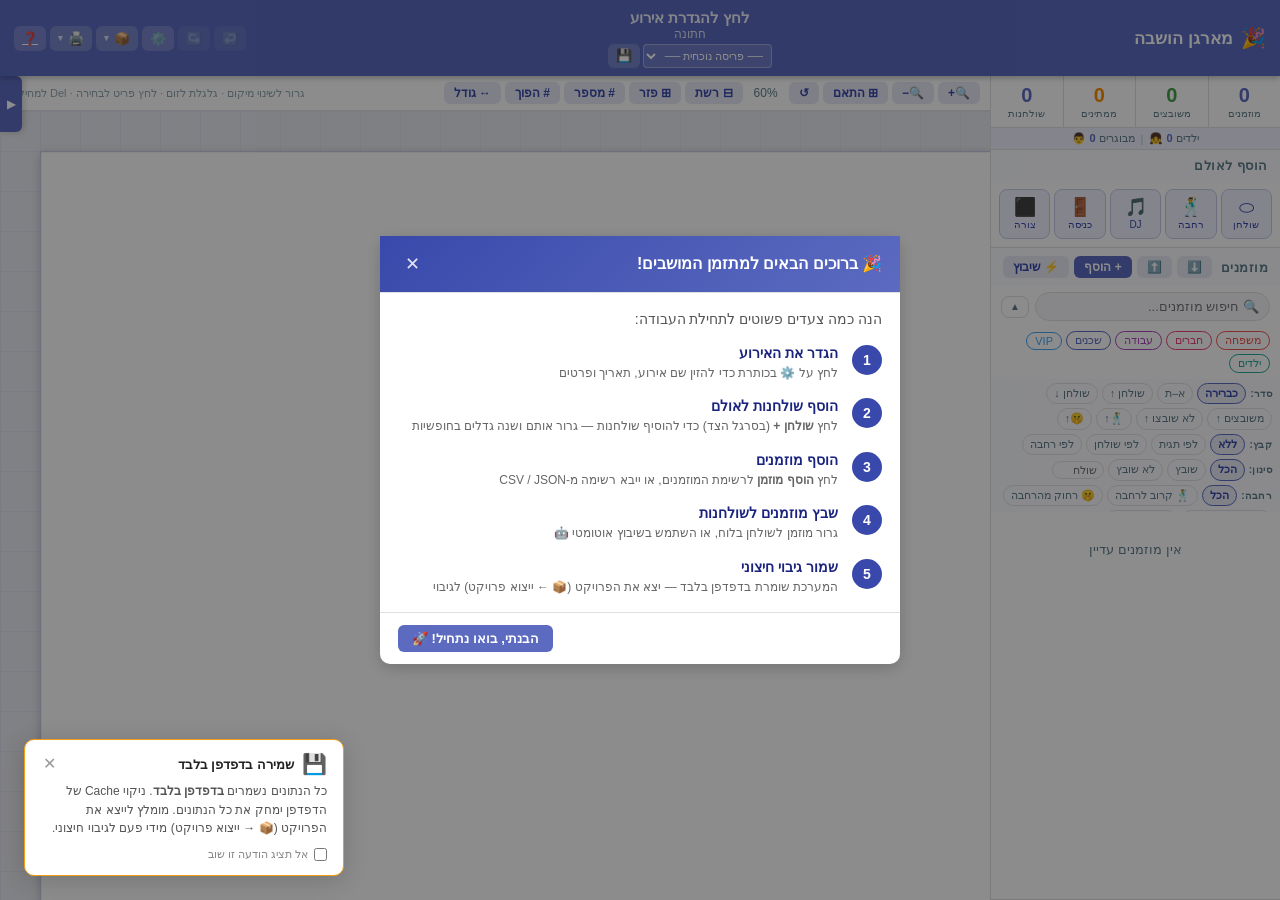
==== commit 6f81c526: "Fix printPlan sort and shape icon; add diagram print orientation toggle - Sort seating plan (printPl" ====
--- a/index.html
+++ b/index.html
@@ -799,6 +799,14 @@
         </div>
         <hr style="margin:10px 0;border:none;border-top:1px solid #e0e0e0">
       </div>
+      <div class="form-group">
+        <label class="form-label">כיוון הדפסה</label>
+        <div style="display:flex;gap:6px">
+          <button type="button" class="shape-btn" id="btnDiagramOrientPortrait">📄 לאורך</button>
+          <button type="button" class="shape-btn active" id="btnDiagramOrientLandscape">🖼 לרוחב</button>
+        </div>
+      </div>
+      <hr style="margin:10px 0;border:none;border-top:1px solid #e0e0e0">
       <div class="form-group">
         <label class="checkbox-label">
           <input type="checkbox" id="chkDiagramShowGuests">
--- a/css/print.css
+++ b/css/print.css
@@ -71,6 +71,12 @@
     max-height: 162mm; /* landscape A4 ~186mm usable minus ~24mm for header */
     height: auto;
   }
+  body[data-print-orient="portrait"] .print-diagram-wrap svg {
+    max-height: 245mm; /* portrait A4 ~273mm usable minus ~28mm for header */
+  }
+
+  /* Shape icon in seating plan cards */
+  .print-table-shape { font-size: 9pt; color: #555; margin-inline-start: 6pt; }
 
   /* ── Print header ── */
   .print-header {
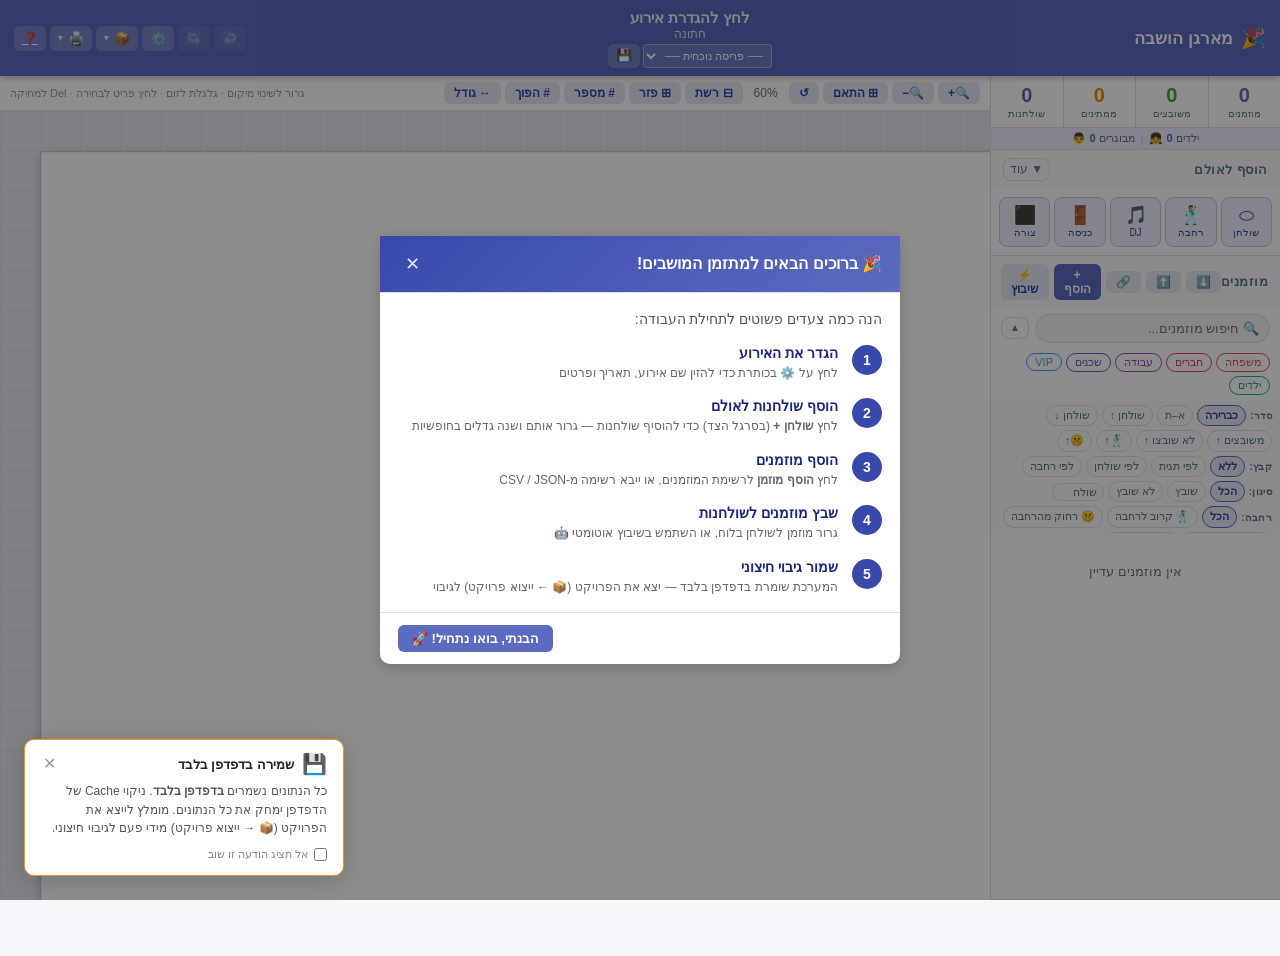
==== commit 149c8a6b: "Add 10 major features: dependency system, new venue elements, CSV/Excel import, demo project, hints," ====
--- a/index.html
+++ b/index.html
@@ -43,9 +43,18 @@
         <button class="dropdown-item" id="btnImport"    title="ייבוא פרויקט מקובץ JSON — תומך בקבצי פרויקט מלא (כל האירועים) וגם בקובץ אירוע בודד">📥 ייבוא פרויקט (JSON)</button>
         <button class="dropdown-item" id="btnExportCsv" title="ייצוא רשימת מוזמנים האירוע הנוכחי לקובץ CSV לפתיחה באקסל">📊 ייצוא מוזמנים (CSV)</button>
         <hr class="dropdown-sep">
+        <div class="dropdown-section-label">ייבוא מוזמנים</div>
+        <button class="dropdown-item" id="btnDownloadGuestTemplate" title="הורד קובץ CSV לדוגמה לייבוא מוזמנים — פתח באקסל, מלא ושמור">📋 הורד תבנית CSV לייבוא</button>
+        <button class="dropdown-item" id="btnImportGuestsCsv" title="ייבוא מוזמנים מקובץ CSV (ניתן לייצא מאקסל)">📥 ייבוא מוזמנים (CSV)</button>
+        <button class="dropdown-item" id="btnImportGuestsExcel" title="ייבוא מוזמנים מקובץ אקסל (.xlsx)">📥 ייבוא מוזמנים (Excel)</button>
+        <hr class="dropdown-sep">
         <div class="dropdown-section-label">פריסות הושבה</div>
         <button class="dropdown-item" id="btnExportLayouts" title="ייצוא כל פריסות ההושבה השמורות לקובץ JSON לגיבוי או שיתוף">📐 ייצוא פריסות הושבה (JSON)</button>
         <button class="dropdown-item" id="btnImportLayouts" title="ייבוא פריסות הושבה מקובץ JSON — אפשרות מיזוג עם הקיימות או החלפה">📐 ייבוא פריסות הושבה (JSON)</button>
+        <hr class="dropdown-sep">
+        <div class="dropdown-section-label">פרויקט דוגמא</div>
+        <button class="dropdown-item" id="btnLoadDemo"   title="טען פרויקט דוגמא עם שולחנות ומוזמנים לצורך הכרת המערכת">🎓 טען פרויקט דוגמא</button>
+        <button class="dropdown-item" id="btnRemoveDemo" title="הסר את פרויקט הדוגמא מרשימת האירועים">🗑 הסר פרויקט דוגמא</button>
       </div>
     </div>
 
@@ -102,7 +111,10 @@
 
     <!-- Add to hall -->
     <div class="panel">
-      <div class="panel-header">הוסף לאולם</div>
+      <div class="panel-header" style="display:flex;align-items:center;justify-content:space-between">
+        <span>הוסף לאולם</span>
+        <button class="btn-toggle-filters" id="btnToggleVenueItems" title="הצג/הסתר פריטי אולם נוספים" style="font-size:12px;padding:2px 6px">▼ עוד</button>
+      </div>
       <div class="add-items-grid">
         <button class="btn-add-item" data-add-item="table"      title="הוסף שולחן">
           <span class="item-icon">⬭</span><span>שולחן</span>
@@ -120,6 +132,42 @@
           <span class="item-icon">⬛</span><span>צורה</span>
         </button>
       </div>
+      <!-- Extra venue items (collapsed by default) -->
+      <div class="add-items-grid" id="venueItemsExtra" style="display:none;border-top:1px dashed #e0e0e0;margin-top:4px;padding-top:4px">
+        <button class="btn-add-item" data-add-item="stage"    title="במה">
+          <span class="item-icon">🎤</span><span>במה</span>
+        </button>
+        <button class="btn-add-item" data-add-item="bar"      title="בר">
+          <span class="item-icon">🍹</span><span>בר</span>
+        </button>
+        <button class="btn-add-item" data-add-item="buffet"   title="בופה">
+          <span class="item-icon">🍽️</span><span>בופה</span>
+        </button>
+        <button class="btn-add-item" data-add-item="kitchen"  title="מטבח">
+          <span class="item-icon">🍳</span><span>מטבח</span>
+        </button>
+        <button class="btn-add-item" data-add-item="photo"    title="פינת צילום">
+          <span class="item-icon">📸</span><span>צילום</span>
+        </button>
+        <button class="btn-add-item" data-add-item="pool"     title="בריכה">
+          <span class="item-icon">🏊</span><span>בריכה</span>
+        </button>
+        <button class="btn-add-item" data-add-item="waterfall" title="מפל מים">
+          <span class="item-icon">💧</span><span>מפל</span>
+        </button>
+        <button class="btn-add-item" data-add-item="balcony"  title="מרפסת">
+          <span class="item-icon">🌿</span><span>מרפסת</span>
+        </button>
+        <button class="btn-add-item" data-add-item="stairs"   title="מדרגות">
+          <span class="item-icon">🪜</span><span>מדרגות</span>
+        </button>
+        <button class="btn-add-item" data-add-item="elevator" title="מעלית">
+          <span class="item-icon">🛗</span><span>מעלית</span>
+        </button>
+        <button class="btn-add-item" data-add-item="bathroom" title="שירותים">
+          <span class="item-icon">🚻</span><span>שירותים</span>
+        </button>
+      </div>
     </div>
 
     <!-- Guests -->
@@ -127,8 +175,9 @@
       <div class="panel-header">
         <span>מוזמנים</span>
         <div class="panel-actions">
-          <button class="btn btn-sm btn-secondary" id="btnImportGuests" title="ייבוא מוזמנים מקובץ">⬇️</button>
+          <button class="btn btn-sm btn-secondary" id="btnImportGuests" title="ייבוא מוזמנים מקובץ JSON, CSV או אקסל">⬇️</button>
           <button class="btn btn-sm btn-secondary" id="btnExportGuests" title="ייצוא מוזמנים לקובץ">⬆️</button>
+          <button class="btn btn-sm btn-secondary" id="btnGuestDependencies" title="פתח תרשים תלויות בין מוזמנים — הגדר קשרים: זוגות, משפחה, קונפליקטים">🔗</button>
           <button class="btn btn-sm btn-primary"   id="btnAddGuest" title="הוסף מוזמן חדש לרשימה">+ הוסף</button>
           <button class="btn btn-sm btn-secondary" id="btnAutoAssign" title="פתח חלון שיבוץ אוטומטי — שיבוץ מוזמנים לשולחנות לפי תגיות">⚡ שיבוץ</button>
         </div>
@@ -344,6 +393,10 @@
       <div class="form-group">
         <label>ילדים</label>
         <input type="number" id="guestChildren" class="input" value="0" min="0">
+      </div>
+      <div class="form-group" id="guestChildrenWithParentsGroup" style="display:none">
+        <label>מתוכם — ילדים חייבים לשבת עם הורה <small style="font-weight:400;color:#90a4ae">(לשיבוץ אוטומטי)</small></label>
+        <input type="number" id="guestChildrenWithParents" class="input" value="0" min="0">
       </div>
       <div class="form-group">
         <label>תגיות</label>
@@ -550,6 +603,7 @@
     </div>
     <div class="modal-footer">
       <button class="btn btn-primary" id="btnConfirmAutoAssign">⚡ שבץ!</button>
+      <button class="btn btn-secondary" id="btnOpenAutoAssignSettings" title="פתח הגדרות מתקדמות לשיבוץ אוטומטי — סוגי שולחנות, מגבלות ותלויות">⚙️ הגדרות מתקדמות</button>
       <button class="btn btn-ghost"   data-close-modal="modalAutoAssign">ביטול</button>
     </div>
   </div>
@@ -652,8 +706,11 @@
 
 <!-- ═══════════════════ UTILITIES ═══════════════════ -->
 <div class="toast-container" id="toastContainer"></div>
-<input type="file" id="importFileInput"  accept=".json" style="display:none">
-<input type="file" id="importGuestsInput" accept=".json" style="display:none">
+<div id="hintsContainer" class="hints-container"></div>
+<input type="file" id="importFileInput"     accept=".json" style="display:none">
+<input type="file" id="importGuestsInput"  accept=".json" style="display:none">
+<input type="file" id="importGuestsCsvInput" accept=".csv,.xlsx,.xls" style="display:none">
+<input type="file" id="importGuestsExcelInput" accept=".xlsx,.xls" style="display:none">
 <input type="file" id="cardBgInput" accept="image/*" style="display:none">
 
 <!-- Hidden print areas -->
@@ -1282,8 +1339,180 @@
   </div>
 </div>
 
+<!-- ═══════════════════ GUEST DEPENDENCIES MODAL ═══════════════════ -->
+<div class="modal-overlay" id="modalGuestDependencies">
+  <div class="modal modal-xl" style="max-width:900px">
+    <div class="modal-header">
+      <h2>🔗 תרשים תלויות בין מוזמנים</h2>
+      <button class="modal-close" data-close-modal="modalGuestDependencies">✕</button>
+    </div>
+    <div class="modal-body" style="padding:0">
+      <!-- Tab bar -->
+      <div class="dep-tabs">
+        <button class="dep-tab active" id="depTabGraph" data-tab="graph">🕸 תרשים</button>
+        <button class="dep-tab" id="depTabTable" data-tab="table">📋 טבלה</button>
+        <button class="dep-tab" id="depTabSuggest" data-tab="suggest">✨ הצעות אוטומטיות</button>
+      </div>
+      <!-- Graph view -->
+      <div id="depGraphView" class="dep-view">
+        <div id="depGraphLegend" class="dep-legend"></div>
+        <div id="depGraphCanvas" class="dep-graph-canvas"></div>
+      </div>
+      <!-- Table view -->
+      <div id="depTableView" class="dep-view" style="display:none">
+        <div style="padding:12px">
+          <button class="btn btn-sm btn-primary" id="btnAddDependency" style="margin-bottom:10px">+ הוסף קשר</button>
+          <div id="depAddForm" class="dep-add-form" style="display:none"></div>
+          <div id="depTableBody"></div>
+        </div>
+      </div>
+      <!-- Auto-suggest view -->
+      <div id="depSuggestView" class="dep-view" style="display:none">
+        <div style="padding:12px">
+          <p style="font-size:13px;color:#607d8b;margin-bottom:12px">המערכת מציעה קשרים אוטומטיים בין מוזמנים שיש להם תגיות משותפות. לחץ ✓ לאישור או ✕ לדחייה.</p>
+          <div id="depSuggestBody"></div>
+        </div>
+      </div>
+    </div>
+    <div class="modal-footer">
+      <button class="btn btn-ghost" data-close-modal="modalGuestDependencies">סגור</button>
+    </div>
+  </div>
+</div>
+
+<!-- ═══════════════════ AUTO-ASSIGN SETTINGS MODAL ═══════════════════ -->
+<div class="modal-overlay" id="modalAutoAssignSettings">
+  <div class="modal modal-lg">
+    <div class="modal-header">
+      <h2>⚙️ הגדרות שיבוץ אוטומטי</h2>
+      <button class="modal-close" data-close-modal="modalAutoAssignSettings">✕</button>
+    </div>
+    <div class="modal-body">
+      <div class="settings-section-title">הגדרות בסיסיות</div>
+      <div class="form-group">
+        <label class="checkbox-label">
+          <input type="checkbox" id="aaSettingRespectDeps">
+          <span>התחשב בתלויות בין מוזמנים (זוגות, קונפליקטים, וכדומה)</span>
+        </label>
+      </div>
+      <div class="form-group">
+        <label class="checkbox-label">
+          <input type="checkbox" id="aaSettingAllowSplit" checked>
+          <span>אפשר פיצול קבוצות גדולות בין שולחנות</span>
+        </label>
+      </div>
+      <div class="form-group">
+        <label class="checkbox-label">
+          <input type="checkbox" id="aaSettingKeepExisting">
+          <span>שמור שיבוצים קיימים</span>
+        </label>
+      </div>
+      <div class="form-group">
+        <label class="checkbox-label">
+          <input type="checkbox" id="aaSettingRespectProximity" checked>
+          <span>התחשב בהעדפות מיקום (קרבה לרחבה/כניסה)</span>
+        </label>
+      </div>
+      <div class="form-group">
+        <label class="checkbox-label">
+          <input type="checkbox" id="aaSettingCreateTables">
+          <span>צור שולחנות חדשים אוטומטית אם אין מספיק מקום</span>
+        </label>
+      </div>
+      <hr class="settings-divider">
+      <div class="settings-section-title" style="display:flex;align-items:center;justify-content:space-between">
+        <span>סוגי שולחנות להגבלה</span>
+        <button class="btn btn-sm btn-primary" id="btnAddTableType">+ הוסף סוג</button>
+      </div>
+      <p style="font-size:12px;color:#607d8b;margin-bottom:8px">הגדר סוגי שולחנות לשיבוץ אוטומטי — מגבלה כמות שולחנות מהסוג ומינימום תפוסה לפני פיצול.</p>
+      <div id="aaTableTypesList" style="margin-bottom:8px"></div>
+      <div id="aaAddTableTypeForm" class="dep-add-form" style="display:none;margin-bottom:8px">
+        <div style="display:grid;grid-template-columns:1fr 80px 80px 120px auto;gap:8px;align-items:end">
+          <div>
+            <label class="form-label" style="font-size:11px">שם הסוג</label>
+            <input type="text" id="aaTypeNameInput" class="input" placeholder="לדוגמה: VIP">
+          </div>
+          <div>
+            <label class="form-label" style="font-size:11px">מקסימום שולחנות</label>
+            <input type="number" id="aaTypeMaxCount" class="input" min="0" placeholder="ללא הגבלה">
+          </div>
+          <div>
+            <label class="form-label" style="font-size:11px">מקסימום מושבים</label>
+            <input type="number" id="aaTypeMaxSeats" class="input" min="1" placeholder="כולם">
+          </div>
+          <div>
+            <label class="form-label" style="font-size:11px">מינימום תפוסה לפני פיצול</label>
+            <input type="number" id="aaTypeMinOccupancy" class="input" min="0" max="100" placeholder="0">
+          </div>
+          <div style="padding-bottom:2px">
+            <button class="btn btn-sm btn-primary" id="btnConfirmAddTableType">הוסף</button>
+          </div>
+        </div>
+      </div>
+      <hr class="settings-divider">
+      <div class="settings-section-title" style="display:flex;align-items:center;justify-content:space-between">
+        <span>סוגי תלויות מותאמים</span>
+        <button class="btn btn-sm btn-primary" id="btnAddCustomDepType">+ הוסף</button>
+      </div>
+      <p style="font-size:12px;color:#607d8b;margin-bottom:8px">הוסף סוגי קשר מותאמים אישית מעבר לקשרים המובנים.</p>
+      <div id="aaCustomDepTypesList" style="margin-bottom:8px"></div>
+      <div id="aaAddCustomDepForm" class="dep-add-form" style="display:none;margin-bottom:8px">
+        <div style="display:grid;grid-template-columns:1fr 80px 120px 40px auto;gap:8px;align-items:end">
+          <div>
+            <label class="form-label" style="font-size:11px">שם הקשר</label>
+            <input type="text" id="aaCustomDepLabel" class="input" placeholder="לדוגמה: שותפים">
+          </div>
+          <div>
+            <label class="form-label" style="font-size:11px">אייקון</label>
+            <input type="text" id="aaCustomDepIcon" class="input" placeholder="💼" style="width:60px;text-align:center">
+          </div>
+          <div>
+            <label class="form-label" style="font-size:11px">עוצמה</label>
+            <select id="aaCustomDepStrength" class="input">
+              <option value="required">חובה — חייבים יחד</option>
+              <option value="preferred" selected>מועדף — עדיף יחד</option>
+              <option value="avoid">הימנע — עדיף בנפרד</option>
+              <option value="forbidden">אסור — חייבים בנפרד</option>
+            </select>
+          </div>
+          <div>
+            <label class="form-label" style="font-size:11px">צבע</label>
+            <input type="color" id="aaCustomDepColor" value="#42A5F5" style="width:40px;height:34px;padding:2px;border:1px solid #ccc;border-radius:4px;cursor:pointer">
+          </div>
+          <div style="padding-bottom:2px">
+            <button class="btn btn-sm btn-primary" id="btnConfirmAddCustomDep">הוסף</button>
+          </div>
+        </div>
+      </div>
+    </div>
+    <div class="modal-footer">
+      <button class="btn btn-primary" id="btnSaveAutoAssignSettings">שמור הגדרות</button>
+      <button class="btn btn-ghost"   data-close-modal="modalAutoAssignSettings">ביטול</button>
+    </div>
+  </div>
+</div>
+
+<!-- ═══════════════════ IMPORT GUESTS CSV/EXCEL MODAL ═══════════════════ -->
+<div class="modal-overlay" id="modalImportGuestsCsv">
+  <div class="modal modal-sm">
+    <div class="modal-header">
+      <h2 id="importGuestsCsvTitle">📥 ייבוא מוזמנים</h2>
+      <button class="modal-close" data-close-modal="modalImportGuestsCsv">✕</button>
+    </div>
+    <div class="modal-body">
+      <p style="font-size:13px;margin-bottom:10px">כיצד לייבא?</p>
+      <p style="font-size:12px;color:#607d8b"><strong>מיזוג</strong> — ישמור את המוזמנים הקיימים ויוסיף את החדשים.<br><strong>החלפה</strong> — ימחק את כל המוזמנים הנוכחיים וייבא את הקובץ.</p>
+      <p style="font-size:12px;color:#607d8b;margin-top:8px">📋 לא בטוח בפורמט? <a id="btnDownloadTemplateCsvLink" href="#" style="color:#1565c0;cursor:pointer">הורד תבנית CSV</a></p>
+    </div>
+    <div class="modal-footer">
+      <button class="btn btn-primary"   id="btnImportCsvMerge">מיזוג</button>
+      <button class="btn btn-secondary" id="btnImportCsvReplace">החלפה</button>
+      <button class="btn btn-ghost"     data-close-modal="modalImportGuestsCsv">ביטול</button>
+    </div>
+  </div>
+</div>
+
 <!-- ═══════════════════ ITEM NAV PANEL ═══════════════════ -->
-<div id="itemNavPanel">
   <button id="itemNavToggleBtn" class="item-nav-toggle-btn" title="פתח תפריט פריטים">▶</button>
   <div id="itemNavContent" class="item-nav-content">
     <div class="item-nav-header">פריטי האולם</div>
@@ -1294,6 +1523,7 @@
 <input type="file" id="importLayoutsInput" accept=".json" style="display:none">
 
 <!-- ═══════════════════ SCRIPTS ═══════════════════ -->
+<script src="https://cdn.sheetjs.com/xlsx-0.20.3/package/dist/xlsx.full.min.js"></script>
 <script src="js/config.js"></script>
 <script src="js/state.js"></script>
 <script src="js/ui.js"></script>
--- a/css/style.css
+++ b/css/style.css
@@ -1657,3 +1657,99 @@
 .add-guest-row:last-child { border-bottom: none; }
 .add-guest-row:hover { background: #f0f4ff; }
 .add-guest-row input[type=checkbox] { flex-shrink: 0; cursor: pointer; }
+
+/* ═══════════════════ DEPENDENCY MODAL ═══════════════════ */
+.dep-tabs {
+  display: flex;
+  border-bottom: 2px solid var(--border, #e0e0e0);
+  background: #fafafa;
+  gap: 0;
+}
+.dep-tab {
+  padding: 10px 20px;
+  font-size: 13px;
+  font-weight: 600;
+  color: #607d8b;
+  background: none;
+  border: none;
+  border-bottom: 3px solid transparent;
+  cursor: pointer;
+  transition: all 0.15s;
+  margin-bottom: -2px;
+}
+.dep-tab.active { color: #1565c0; border-bottom-color: #1565c0; }
+.dep-tab:hover:not(.active) { color: #37474f; background: #f0f0f0; }
+
+.dep-view { padding: 0; min-height: 360px; }
+
+.dep-legend {
+  display: flex;
+  flex-wrap: wrap;
+  gap: 8px;
+  padding: 10px 14px;
+  border-bottom: 1px solid #f0f0f0;
+  font-size: 12px;
+}
+.dep-legend-item { display: flex; align-items: center; gap: 4px; color: #555; }
+.dep-legend-color { width: 12px; height: 12px; border-radius: 2px; flex-shrink: 0; }
+
+.dep-graph-canvas {
+  overflow: auto;
+  padding: 10px;
+}
+.dep-graph-canvas svg { display: block; margin: 0 auto; }
+
+.dep-suggest-row { border-radius: 6px; }
+.dep-suggest-row:hover { background: #f9f9f9; }
+
+.dep-add-form {
+  background: #f9f9f9;
+  border-radius: 8px;
+  padding: 12px;
+  margin-bottom: 12px;
+}
+
+/* ═══════════════════ HINTS SYSTEM ═══════════════════ */
+.hints-container {
+  position: fixed;
+  bottom: 24px;
+  left: 24px;
+  z-index: 1800;
+  max-width: 340px;
+  pointer-events: none;
+}
+[dir="rtl"] .hints-container { left: auto; right: 24px; }
+
+.hint-card {
+  display: flex;
+  align-items: flex-start;
+  gap: 10px;
+  background: #fff;
+  border: 1px solid #e3f2fd;
+  border-right: 4px solid #42A5F5;
+  border-radius: 8px;
+  padding: 12px 14px;
+  box-shadow: 0 4px 16px rgba(0,0,0,0.12);
+  font-size: 13px;
+  color: #37474f;
+  opacity: 0;
+  transform: translateY(12px);
+  transition: opacity 0.35s, transform 0.35s;
+  pointer-events: all;
+  line-height: 1.5;
+}
+[dir="rtl"] .hint-card { border-right: none; border-left: 4px solid #42A5F5; }
+.hint-card.hint-visible { opacity: 1; transform: translateY(0); }
+.hint-card.hint-hiding { opacity: 0; transform: translateY(-8px); }
+
+.hint-icon { font-size: 18px; flex-shrink: 0; margin-top: 1px; }
+.hint-text { flex: 1; }
+.hint-actions { display: flex; flex-direction: column; align-items: flex-end; gap: 4px; flex-shrink: 0; }
+.hint-btn {
+  background: none; border: none; cursor: pointer;
+  font-size: 11px; color: #90a4ae; padding: 2px 4px;
+  border-radius: 3px; transition: color 0.15s, background 0.15s;
+  white-space: nowrap;
+}
+.hint-btn:hover { color: #37474f; background: #f0f0f0; }
+.hint-dismiss-one { font-size: 13px; font-weight: 600; }
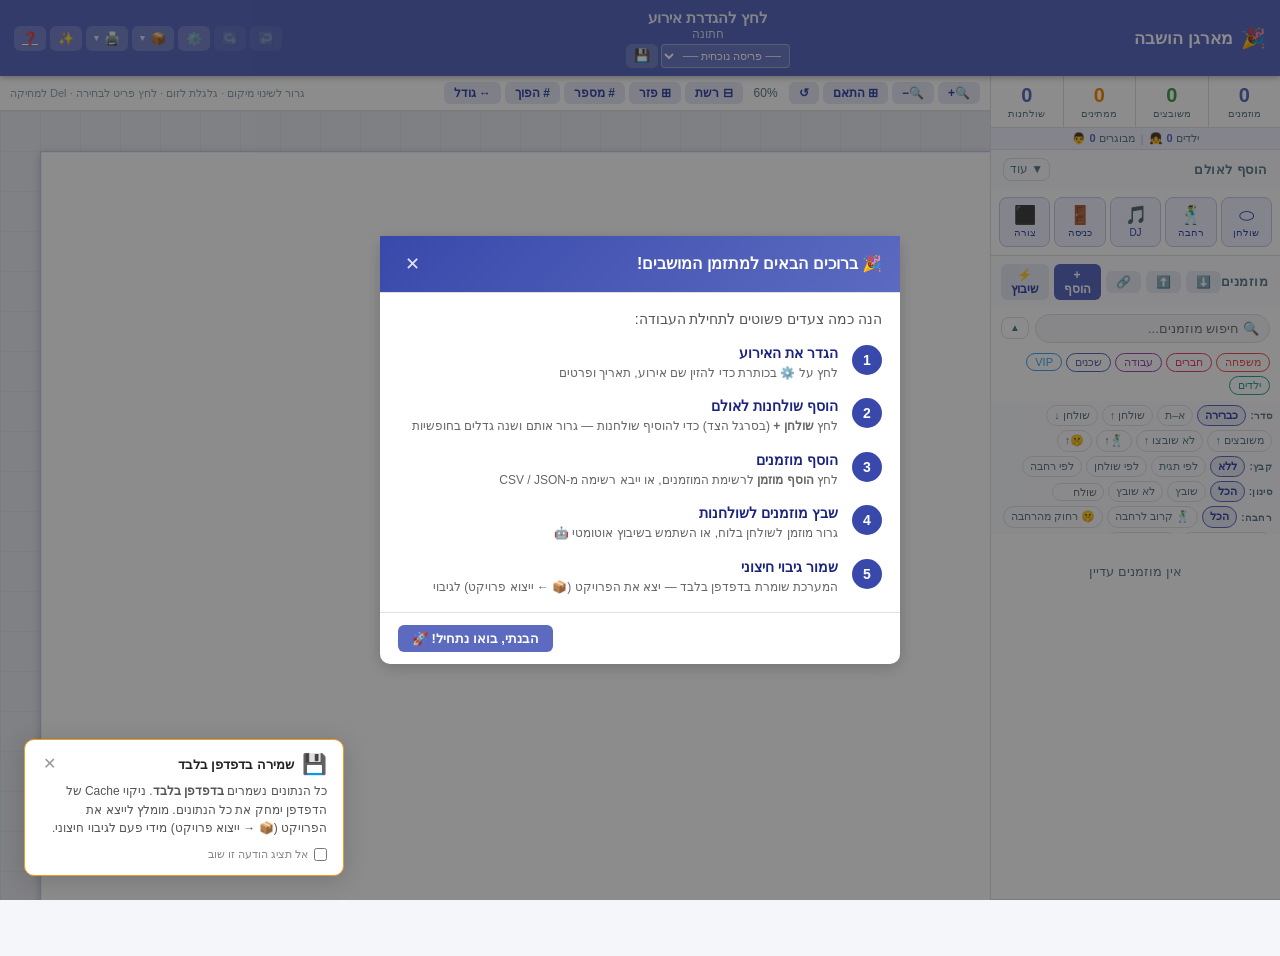
==== commit 72cf6a33: "Add What's New modal, help.html update, and APP_VERSION 2.1 - Add APP_VERSION '2.1' constant to conf" ====
--- a/index.html
+++ b/index.html
@@ -72,6 +72,7 @@
       </div>
     </div>
 
+    <button class="btn btn-icon" id="btnWhatsNew" title="מה חדש בגרסה זו?">✨</button>
     <a href="help.html" target="_blank" class="btn btn-icon" title="פתח מדריך למשתמש בחלון חדש">❓</a>
   </div>
 </header>
@@ -1339,6 +1340,62 @@
   </div>
 </div>
 
+<!-- ═══════════════════ WHAT'S NEW MODAL ═══════════════════ -->
+<div class="modal-overlay" id="modalWhatsNew">
+  <div class="modal modal-lg">
+    <div class="modal-header" style="background:linear-gradient(135deg,#3949ab,#7c4dff);color:#fff">
+      <h2 style="color:#fff">✨ מה חדש במארגן ההושבה</h2>
+      <button class="modal-close" data-close-modal="modalWhatsNew" style="color:#fff">✕</button>
+    </div>
+    <div class="modal-body" style="max-height:72vh;overflow-y:auto;padding:0">
+
+      <!-- Version 2.1 -->
+      <div class="wn-version">
+        <div class="wn-version-header">
+          <span class="wn-badge">2.1</span>
+          <span class="wn-date">יוני 2026</span>
+        </div>
+        <ul class="wn-list">
+          <li><span class="wn-icon">🔗</span><div><strong>תלויות בין מוזמנים</strong> — הגדירו יחסים בין אורחים: בני זוג, משפחה, קונפליקטים ואסורים. השיבוץ האוטומטי מכבד את כל האילוצים. גישה מכפתור 🔗 בכותרת פאנל המוזמנים.</div></li>
+          <li><span class="wn-icon">⭐</span><div><strong>פריטים מרכזיים</strong> — סמנו כל פריט אולם (בופה, במה, בר וכד') כ"מרכזי" בתפריט לחיצה ימנית. שיבוץ אוטומטי ופיזור שולחנות יסדרו שולחנות בטבעות סביב הפריטים המרכזיים.</div></li>
+          <li><span class="wn-icon">🟠</span><div><strong>מדד אי-התאמת מיקום</strong> — כסאות של מוזמנים שהושבו רחוק/קרוב בניגוד להעדפתם מוצגים בכתום. עמידה עם העכבר מסבירה את הבעיה.</div></li>
+          <li><span class="wn-icon">📊</span><div><strong>ייבוא מוזמנים מ-CSV / Excel</strong> — ייבאו רשימות מוזמנים ישירות מקובצי Excel (xlsx) ו-CSV. תבנית להורדה כלולה בתפריט הייצוא/ייבוא.</div></li>
+          <li><span class="wn-icon">🏛️</span><div><strong>11 פריטי אולם חדשים</strong> — מדרגות, מעלית, מטבח, מרפסת, בריכה, מפל, בר, במה, פינת צילום, בופה, שירותים — כולם ניתנים לגרירה, שינוי גודל וצביעה.</div></li>
+          <li><span class="wn-icon">🎓</span><div><strong>פרויקט דוגמא</strong> — טענו פרויקט מוכן-מראש עם שולחנות, מוזמנים ותלויות להכרת המערכת. זמין בתפריט הייצוא/ייבוא.</div></li>
+          <li><span class="wn-icon">🎟️</span><div><strong>כרטיסי הושבה להדפסה</strong> — הדפסת כרטיסי מתקפל (8×8 ס"מ) לכל מוזמן עם שם ומספר שולחן. ניתן להתאים גופן, גודל, צבע ותמונת רקע.</div></li>
+          <li><span class="wn-icon">🗺️</span><div><strong>תרשים שולחנות מתקדם</strong> — מצב "שמות בתוך הצורה" שמציג את שמות המוזמנים בתוך ציור השולחן עצמו. גופן קבוע / אוטומטי בהדפסה.</div></li>
+          <li><span class="wn-icon">✏️</span><div><strong>עריכה מרובה של שולחנות</strong> — בחרו מספר שולחנות (Ctrl+לחיצה) ועדכנו מושבים, צורה, גופן וצבע בבת אחת.</div></li>
+          <li><span class="wn-icon">⊞</span><div><strong>יישור ופיזור פריטים</strong> — יישרו או פזרו שולחנות נבחרים אופקית/אנכית בלחיצה אחת (כפתור ⊞ בכותרת).</div></li>
+          <li><span class="wn-icon">↔️</span><div><strong>נורמליזציית גדלי שולחנות</strong> — השוו את גדלי כל השולחנות לפי שולחן ייחוס. זמין מכפתור ↔ בפאנל בקרת האולם.</div></li>
+          <li><span class="wn-icon">🔄</span><div><strong>סיבוב פריטים וטקסט</strong> — כל פריט ניתן לסיבוב בתפריט הלחיצה הימנית. ניתן לסובב את הטקסט בנפרד מהפריט.</div></li>
+          <li><span class="wn-icon">💡</span><div><strong>מערכת רמזים</strong> — כרטיסי רמזים מוצגים בראש הסרגל הצדדי עם טיפים על תכונות מתקדמות. ניתן לסגירה אחת-אחת או כולם.</div></li>
+          <li><span class="wn-icon">📐</span><div><strong>שיבוץ אוטומטי מתקדם</strong> — אלגוריתם CSP-Greedy היברידי: מיון לפי אילוצים, ניקוד תלויות (חובה +500, מועדף +200, הימנעות −300), חסימה קשה לאסורים.</div></li>
+        </ul>
+      </div>
+
+      <!-- Version 2.0 -->
+      <div class="wn-version wn-version-older">
+        <div class="wn-version-header">
+          <span class="wn-badge wn-badge-old">2.0</span>
+          <span class="wn-date">2025</span>
+        </div>
+        <ul class="wn-list">
+          <li><span class="wn-icon">📁</span><div><strong>אירועים מרובים</strong> — ניהול מספר אירועים עצמאיים ב-localStorage עם מעבר חלק ביניהם.</div></li>
+          <li><span class="wn-icon">🗂️</span><div><strong>פריסות הושבה מרובות</strong> — שמירה וטעינה של מספר פריסות שולחנות לאותו אירוע.</div></li>
+          <li><span class="wn-icon">↩️</span><div><strong>Undo / Redo</strong> — עד 50 פעולות ביטול ושחזור.</div></li>
+          <li><span class="wn-icon">🖨️</span><div><strong>הדפסות מתקדמות</strong> — תוכנית הושבה, רשימת מוזמנים, תרשים SVG ועמוד לכל שולחן.</div></li>
+          <li><span class="wn-icon">🔒</span><div><strong>נעילת שולחנות</strong> — נעל שולחנות VIP כדי שהשיבוץ האוטומטי לא ישנה אותם.</div></li>
+        </ul>
+      </div>
+
+    </div>
+    <div class="modal-footer" style="justify-content:space-between;align-items:center">
+      <a href="help.html#whats-new" target="_blank" class="btn btn-ghost btn-sm" style="font-size:13px">📖 מדריך מלא</a>
+      <button class="btn btn-primary" data-close-modal="modalWhatsNew">הבנתי 🚀</button>
+    </div>
+  </div>
+</div>
+
 <!-- ═══════════════════ GUEST DEPENDENCIES MODAL ═══════════════════ -->
 <div class="modal-overlay" id="modalGuestDependencies">
   <div class="modal modal-xl" style="max-width:900px">
--- a/css/style.css
+++ b/css/style.css
@@ -1753,3 +1753,43 @@
 }
 .hint-btn:hover { color: #37474f; background: #f0f0f0; }
 .hint-dismiss-one { font-size: 13px; font-weight: 600; }
+
+/* ── Central item badge ── */
+.central-badge {
+  position: absolute;
+  top: -6px; right: -6px;
+  font-size: 14px;
+  line-height: 1;
+  filter: drop-shadow(0 1px 2px rgba(0,0,0,0.3));
+  pointer-events: none;
+  z-index: 2;
+}
+.special-item-inner { position: relative; }
+
+/* ── Proximity mismatch tooltip row in table hover tooltip ── */
+.tooltip-guest-mismatch { background: #fff3e0; border-radius: 3px; padding: 1px 3px; }
+.tooltip-mismatch-note {
+  font-size: 10px; color: #e65100; font-style: italic;
+  padding-right: 14px; margin-top: 1px;
+  width: 100%; box-sizing: border-box;
+}
+
+/* ── What's New modal ── */
+.wn-version { padding: 20px 24px; border-bottom: 1px solid var(--border); }
+.wn-version:last-child { border-bottom: none; }
+.wn-version-older { background: #fafafa; }
+.wn-version-header { display: flex; align-items: center; gap: 12px; margin-bottom: 14px; }
+.wn-badge {
+  background: linear-gradient(135deg,#3949ab,#7c4dff);
+  color: #fff;
+  font-weight: 700;
+  font-size: 13px;
+  padding: 3px 10px;
+  border-radius: 12px;
+  letter-spacing: .03em;
+}
+.wn-badge-old { background: linear-gradient(135deg,#607d8b,#90a4ae); }
+.wn-date { font-size: 13px; color: #888; }
+.wn-list { list-style: none; padding: 0; margin: 0; display: flex; flex-direction: column; gap: 9px; }
+.wn-list li { display: flex; gap: 10px; align-items: flex-start; font-size: 14px; line-height: 1.5; }
+.wn-icon { font-size: 17px; flex-shrink: 0; margin-top: 1px; width: 22px; text-align: center; }
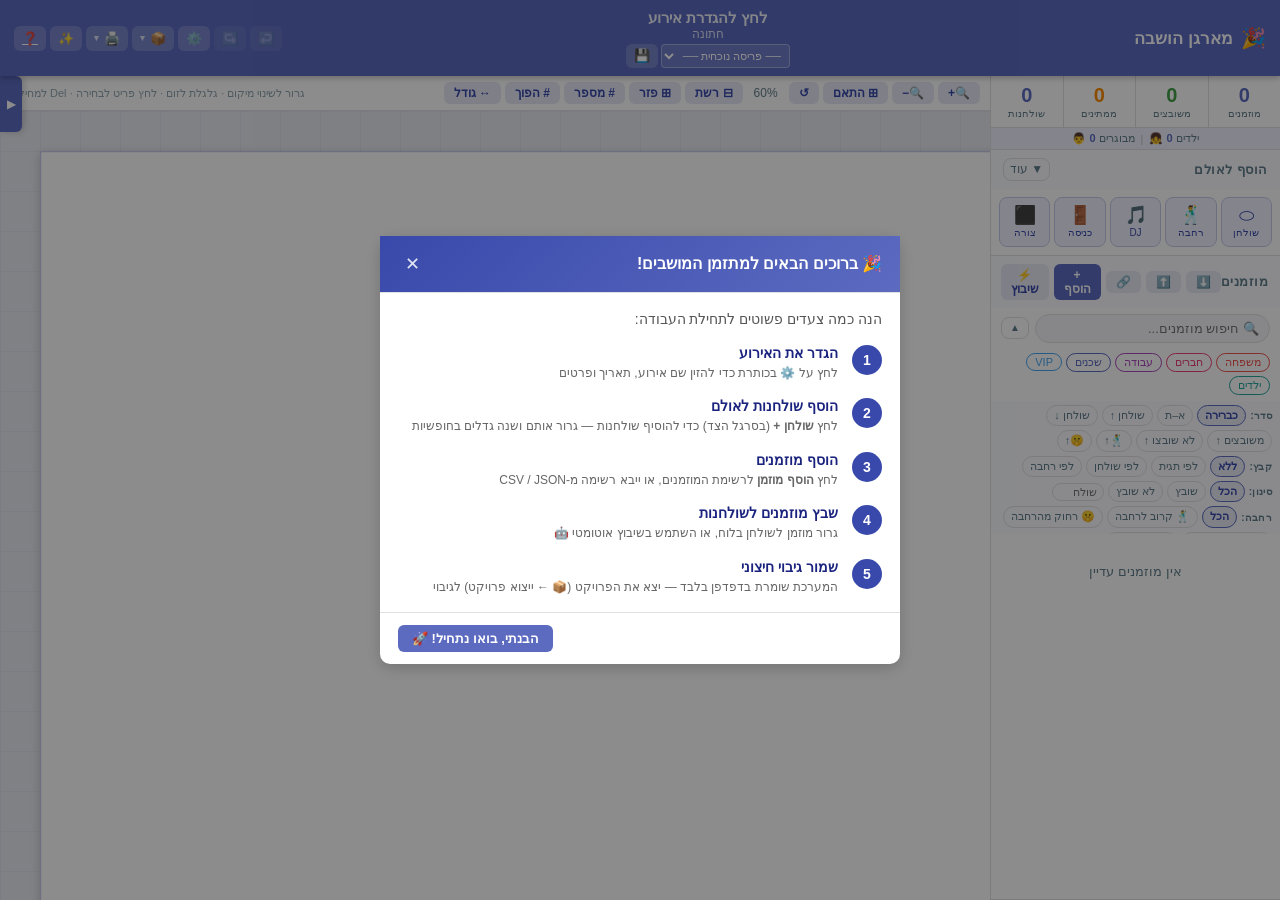
==== commit 5a3c9a24: "Fix nav panel regression: restore missing itemNavPanel wrapper div The div#itemNavPanel container wa" ====
--- a/index.html
+++ b/index.html
@@ -1570,6 +1570,7 @@
 </div>
 
 <!-- ═══════════════════ ITEM NAV PANEL ═══════════════════ -->
+<div id="itemNavPanel">
   <button id="itemNavToggleBtn" class="item-nav-toggle-btn" title="פתח תפריט פריטים">▶</button>
   <div id="itemNavContent" class="item-nav-content">
     <div class="item-nav-header">פריטי האולם</div>
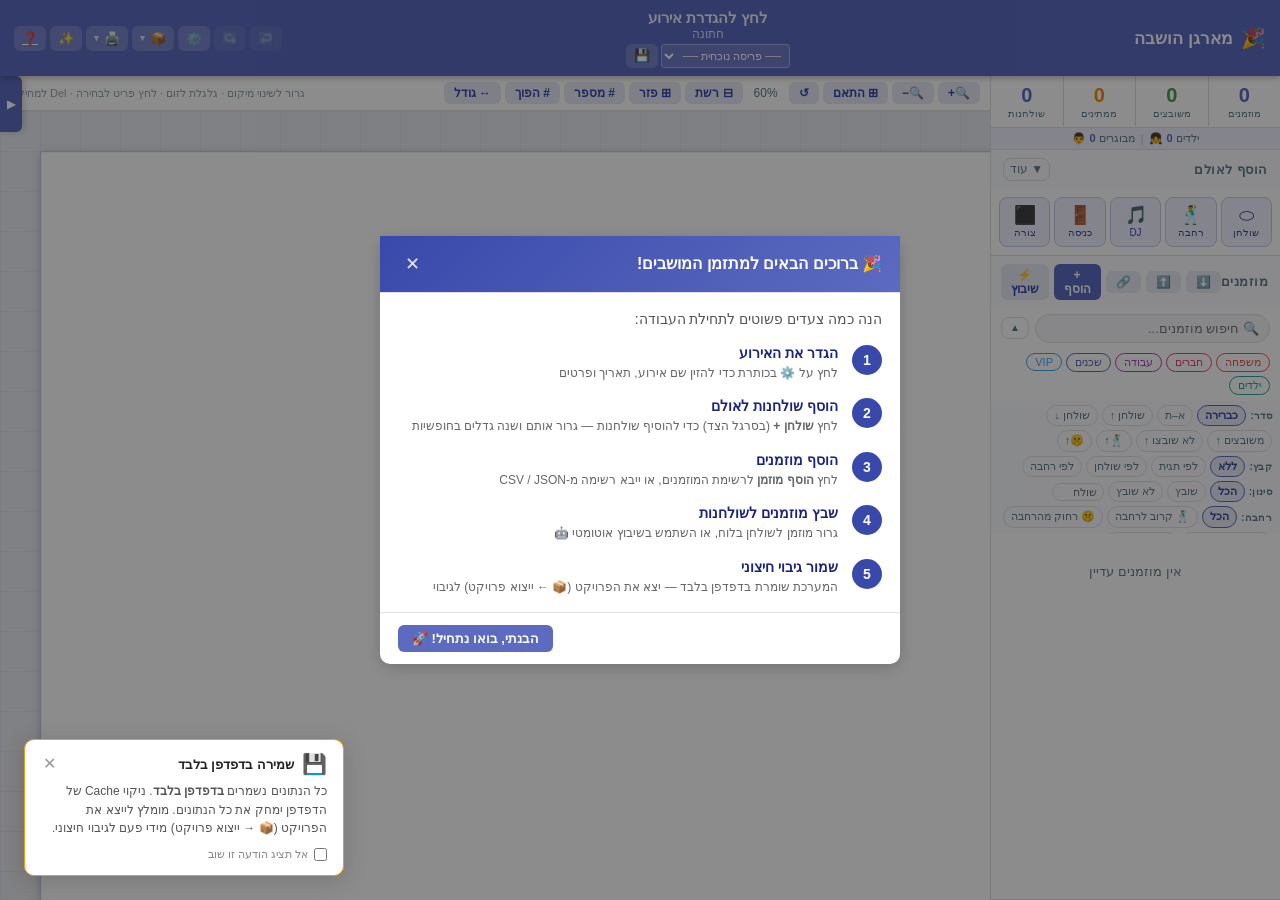
==== commit 6b4cca10: "feat: add dependency graph enhancements, multiple auto-assign algorithms, and bug fixes New features" ====
--- a/index.html
+++ b/index.html
@@ -601,10 +601,21 @@
           <span>צור שולחנות חדשים אוטומטית אם אין מספיק מקום (לפי תבנית ראשונה)</span>
         </label>
       </div>
-    </div>
-    <div class="modal-footer">
+      <div class="form-group" style="margin-top:12px">
+        <label class="form-label" style="font-size:12px;color:#607d8b">אלגוריתם שיבוץ</label>
+        <select id="autoAssignAlgorithm" class="input" style="width:100%;font-size:13px">
+          <option value="csp-greedy">CSP-Greedy (ברירת מחדל) — מוגבלים ביותר ראשונים</option>
+          <option value="random-greedy">אקראי-חמדני — ערבוב אקראי של המוזמנים</option>
+          <option value="compact">קומפקטי — מלא שולחנות פחות אך מלאים יותר</option>
+          <option value="round-robin">Round-Robin — חלוקה אחידה בין שולחנות</option>
+        </select>
+      </div>
+    </div>
+    <div class="modal-footer" style="flex-wrap:wrap;gap:6px">
       <button class="btn btn-primary" id="btnConfirmAutoAssign">⚡ שבץ!</button>
-      <button class="btn btn-secondary" id="btnOpenAutoAssignSettings" title="פתח הגדרות מתקדמות לשיבוץ אוטומטי — סוגי שולחנות, מגבלות ותלויות">⚙️ הגדרות מתקדמות</button>
+      <button class="btn btn-secondary" id="btnAutoAssignReroll" title="הרץ 5 פעמים עם גרסאות שונות ושמור את התוצאה הטובה ביותר">🎲 הגרל מחדש</button>
+      <button class="btn btn-secondary" id="btnAutoAssignAsLayout" title="שבץ כפריסה חדשה — שמור כאפשרות פריסה ושמור פריטי האולם הנוכחיים">📐 שבץ כפריסה</button>
+      <button class="btn btn-secondary" id="btnOpenAutoAssignSettings" title="פתח הגדרות מתקדמות לשיבוץ אוטומטי">⚙️ הגדרות</button>
       <button class="btn btn-ghost"   data-close-modal="modalAutoAssign">ביטול</button>
     </div>
   </div>
@@ -1398,41 +1409,77 @@
 
 <!-- ═══════════════════ GUEST DEPENDENCIES MODAL ═══════════════════ -->
 <div class="modal-overlay" id="modalGuestDependencies">
-  <div class="modal modal-xl" style="max-width:900px">
-    <div class="modal-header">
-      <h2>🔗 תרשים תלויות בין מוזמנים</h2>
+  <div class="modal modal-xl" style="max-width:960px">
+    <div class="modal-header">
+      <h2>🔗 תלויות בין מוזמנים</h2>
       <button class="modal-close" data-close-modal="modalGuestDependencies">✕</button>
     </div>
     <div class="modal-body" style="padding:0">
       <!-- Tab bar -->
       <div class="dep-tabs">
         <button class="dep-tab active" id="depTabGraph" data-tab="graph">🕸 תרשים</button>
-        <button class="dep-tab" id="depTabTable" data-tab="table">📋 טבלה</button>
-        <button class="dep-tab" id="depTabSuggest" data-tab="suggest">✨ הצעות אוטומטיות</button>
+        <button class="dep-tab" id="depTabAdd" data-tab="add">➕ הוסף קשר</button>
+        <button class="dep-tab" id="depTabTable" data-tab="table">📋 רשימה</button>
+        <button class="dep-tab" id="depTabTypes" data-tab="types">🏷 סוגי קשרים</button>
+        <button class="dep-tab" id="depTabSuggest" data-tab="suggest">✨ הצעות</button>
       </div>
       <!-- Graph view -->
       <div id="depGraphView" class="dep-view">
+        <div class="dep-graph-toolbar">
+          <button class="btn btn-sm" id="btnDepGraphAddMode" title="לחץ על שני מוזמנים בתרשים להוספת קשר">➕ הוסף קשר בתרשים</button>
+          <span id="depGraphAddStatus" class="dep-graph-add-status"></span>
+        </div>
         <div id="depGraphLegend" class="dep-legend"></div>
         <div id="depGraphCanvas" class="dep-graph-canvas"></div>
       </div>
-      <!-- Table view -->
+      <!-- Add dependency view -->
+      <div id="depAddView" class="dep-view" style="display:none">
+        <div style="padding:14px" id="depAddViewBody"></div>
+      </div>
+      <!-- Table/list view -->
       <div id="depTableView" class="dep-view" style="display:none">
         <div style="padding:12px">
-          <button class="btn btn-sm btn-primary" id="btnAddDependency" style="margin-bottom:10px">+ הוסף קשר</button>
-          <div id="depAddForm" class="dep-add-form" style="display:none"></div>
           <div id="depTableBody"></div>
         </div>
+      </div>
+      <!-- Custom types view -->
+      <div id="depTypesView" class="dep-view" style="display:none">
+        <div style="padding:12px" id="depTypesBody"></div>
       </div>
       <!-- Auto-suggest view -->
       <div id="depSuggestView" class="dep-view" style="display:none">
         <div style="padding:12px">
-          <p style="font-size:13px;color:#607d8b;margin-bottom:12px">המערכת מציעה קשרים אוטומטיים בין מוזמנים שיש להם תגיות משותפות. לחץ ✓ לאישור או ✕ לדחייה.</p>
+          <p style="font-size:13px;color:#607d8b;margin-bottom:12px">המערכת מציעה קשרים בין מוזמנים בעלי תגיות משותפות. לחץ ✓ לאישור או ✕ לדחייה.</p>
           <div id="depSuggestBody"></div>
         </div>
       </div>
     </div>
-    <div class="modal-footer">
+    <div class="modal-footer" style="justify-content:space-between">
+      <div style="display:flex;gap:6px">
+        <button class="btn btn-sm" id="btnPrintDependencies" title="הדפס תרשים תלויות">🖨️ הדפס</button>
+        <button class="btn btn-sm" id="btnExportDependencies" title="ייצא תלויות ל-JSON">📤 ייצוא</button>
+        <button class="btn btn-sm" id="btnImportDependencies" title="ייבא תלויות מ-JSON">📥 ייבוא</button>
+        <input type="file" id="importDepsInput" accept=".json" style="display:none">
+      </div>
       <button class="btn btn-ghost" data-close-modal="modalGuestDependencies">סגור</button>
+    </div>
+  </div>
+</div>
+
+<!-- Import dependencies choice modal -->
+<div class="modal-overlay" id="modalImportDeps">
+  <div class="modal" style="max-width:400px">
+    <div class="modal-header">
+      <h2>📥 ייבוא תלויות</h2>
+      <button class="modal-close" data-close-modal="modalImportDeps">✕</button>
+    </div>
+    <div class="modal-body">
+      <p style="font-size:13px;margin-bottom:8px">כיצד לייבא את התלויות?</p>
+    </div>
+    <div class="modal-footer">
+      <button class="btn btn-primary" id="btnImportDepsMerge">מזג (הוסף לקיימות)</button>
+      <button class="btn btn-secondary" id="btnImportDepsReplace">החלף הכל</button>
+      <button class="btn btn-ghost" data-close-modal="modalImportDeps">ביטול</button>
     </div>
   </div>
 </div>
--- a/css/style.css
+++ b/css/style.css
@@ -1793,3 +1793,37 @@
 .wn-list { list-style: none; padding: 0; margin: 0; display: flex; flex-direction: column; gap: 9px; }
 .wn-list li { display: flex; gap: 10px; align-items: flex-start; font-size: 14px; line-height: 1.5; }
 .wn-icon { font-size: 17px; flex-shrink: 0; margin-top: 1px; width: 22px; text-align: center; }
+
+/* ── Dependency modal enhancements ── */
+.dep-graph-toolbar {
+  display: flex;
+  align-items: center;
+  gap: 10px;
+  padding: 8px 12px;
+  background: #f9f9f9;
+  border-bottom: 1px solid var(--border);
+}
+.dep-graph-add-status {
+  font-size: 12px;
+  color: #1565c0;
+  font-weight: 500;
+  padding: 2px 8px;
+  background: #e3f2fd;
+  border-radius: 4px;
+}
+.dep-node-clickable { cursor: pointer !important; }
+.dep-node-clickable circle { transition: opacity 0.15s; }
+.dep-node-clickable:hover circle { opacity: 0.8; }
+.dep-multi-list {
+  max-height: 200px;
+  overflow-y: auto;
+  border: 1px solid #e0e0e0;
+  border-radius: 6px;
+  background: #fff;
+}
+.dep-multi-row:hover { background: #f5f5f5; }
+.dep-multi-row { transition: background 0.1s; }
+
+/* ── Auto-assign modal algorithm selector ── */
+#autoAssignAlgorithm { font-size: 13px; }
+.modal-footer { flex-wrap: wrap; gap: 6px; }
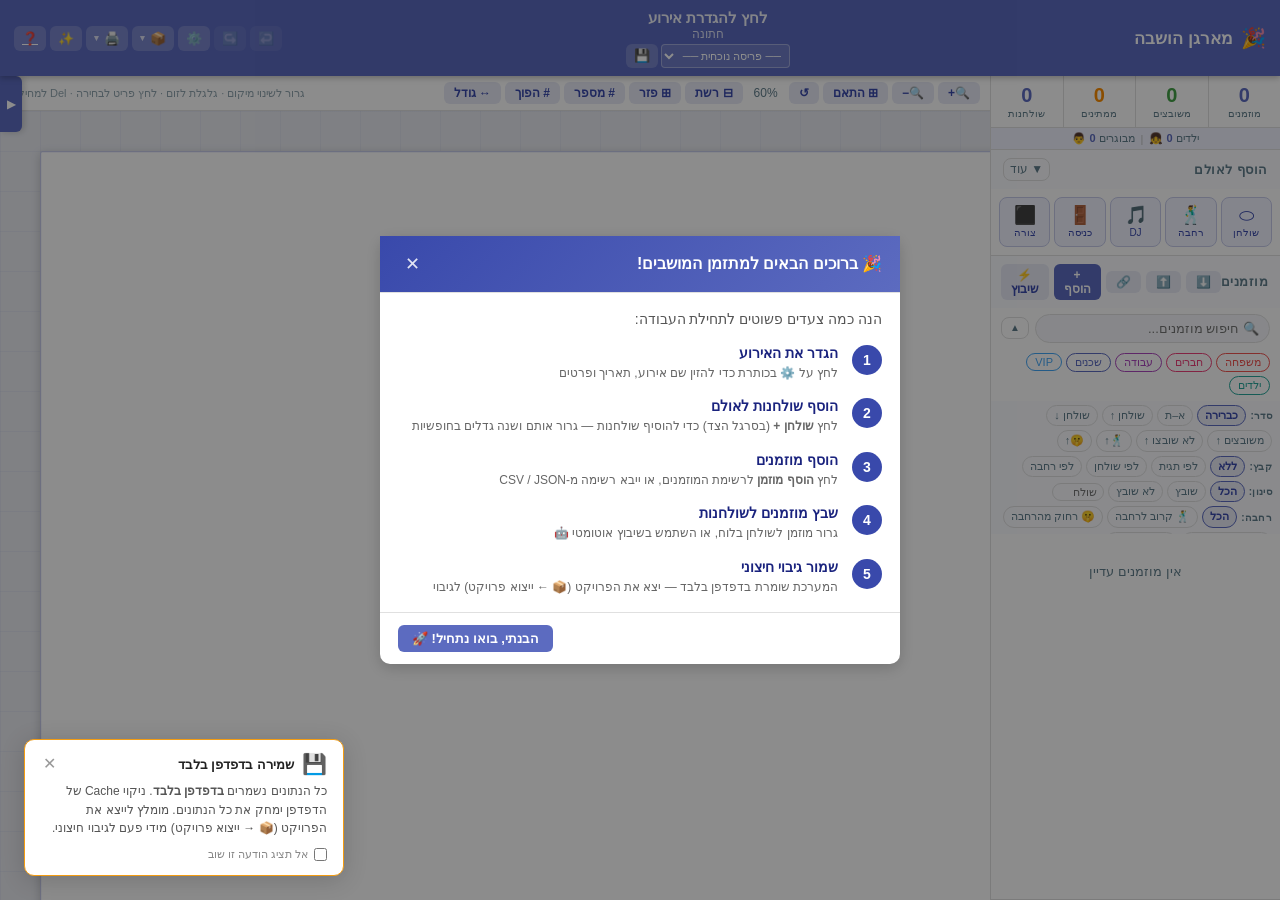
==== commit 46089056: "feat: auto-assign report, keep-existing UI, custom dep type significance+direction autoassign.js: - " ====
--- a/index.html
+++ b/index.html
@@ -592,7 +592,7 @@
       <div class="form-group">
         <label class="checkbox-label">
           <input type="checkbox" id="autoAssignKeepExisting">
-          <span>שמור שיבוצים קיימים</span>
+          <span>שמור שיבוצים ידניים קיימים — שבץ רק מוזמנים שטרם שובצו</span>
         </label>
       </div>
       <div class="form-group">
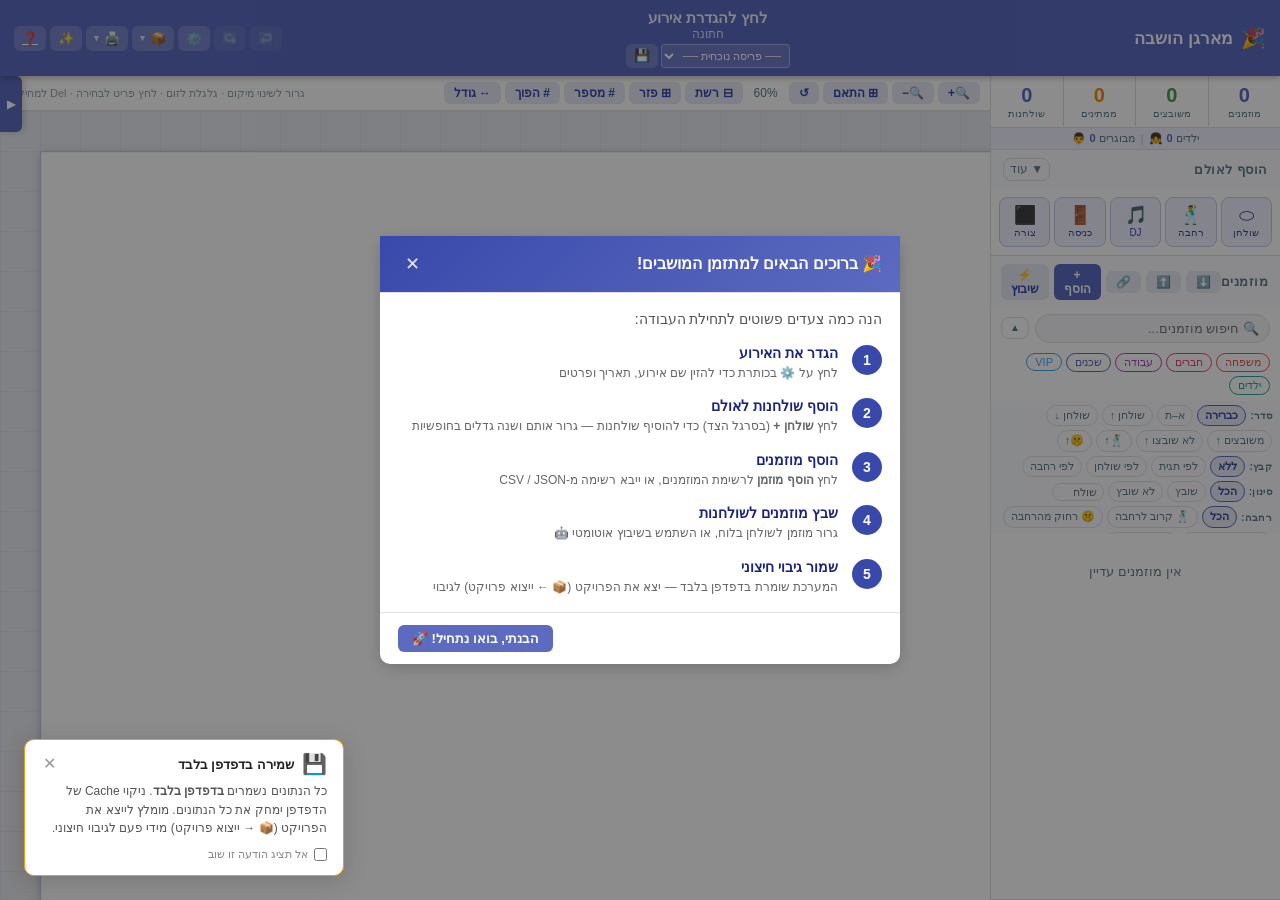
==== commit cb71bfed: "Add v2.2 features: categories, inference rules, graph layouts, version system - Bump APP_VERSION to " ====
--- a/index.html
+++ b/index.html
@@ -1360,8 +1360,23 @@
     </div>
     <div class="modal-body" style="max-height:72vh;overflow-y:auto;padding:0">
 
+      <!-- Version 2.2 -->
+      <div class="wn-version">
+        <div class="wn-version-header">
+          <span class="wn-badge">2.2</span>
+          <span class="wn-date">יוני 2026</span>
+        </div>
+        <ul class="wn-list">
+          <li><span class="wn-icon">🏷</span><div><strong>קטגוריות בסוגי קשרים</strong> — כל סוג קשר משויך לקטגוריה (משפחה, חברים, בנפרד וכו׳) לתצוגה והסקה חכמה יותר.</div></li>
+          <li><span class="wn-icon">⚙️</span><div><strong>מסך כללי היסק</strong> — לשונית חדשה "⚙️ כללי היסק" בתרשים הקשרים — הגדר, ערוך ומחק כללי הסקה אוטומטיים.</div></li>
+          <li><span class="wn-icon">🕸</span><div><strong>תצוגות תרשים</strong> — תרשים קשרים עם 3 מצבי תצוגה: עיגול, אלפביתי ולפי קטגוריה, עם חיפוש מובנה.</div></li>
+          <li><span class="wn-icon">💔</span><div><strong>סוגי קשרים חדשים</strong> — פרודים/נפרדים 😶 ושותפים לשעבר 🤷 — לציון הימנעות ישיבה משותפת.</div></li>
+          <li><span class="wn-icon">✨</span><div><strong>הצעות חכמות משופרות</strong> — הצעות מבוססות-היסק בשתי לשוניות: בזמן הוספת קשר ובלשונית ההצעות.</div></li>
+        </ul>
+      </div>
+
       <!-- Version 2.1 -->
-      <div class="wn-version">
+      <div class="wn-version wn-version-older">
         <div class="wn-version-header">
           <span class="wn-badge">2.1</span>
           <span class="wn-date">יוני 2026</span>
@@ -1422,9 +1437,11 @@
         <button class="dep-tab" id="depTabTable" data-tab="table">📋 רשימה</button>
         <button class="dep-tab" id="depTabTypes" data-tab="types">🏷 סוגי קשרים</button>
         <button class="dep-tab" id="depTabSuggest" data-tab="suggest">✨ הצעות</button>
+        <button class="dep-tab" id="depTabInferRules" data-tab="inferrules">⚙️ כללי היסק</button>
       </div>
       <!-- Graph view -->
       <div id="depGraphView" class="dep-view">
+        <div id="depGraphControls"></div>
         <div class="dep-graph-toolbar">
           <button class="btn btn-sm" id="btnDepGraphAddMode" title="לחץ על שני מוזמנים בתרשים להוספת קשר">➕ הוסף קשר בתרשים</button>
           <span id="depGraphAddStatus" class="dep-graph-add-status"></span>
@@ -1452,6 +1469,10 @@
           <p style="font-size:13px;color:#607d8b;margin-bottom:12px">המערכת מציעה קשרים בין מוזמנים בעלי תגיות משותפות. לחץ ✓ לאישור או ✕ לדחייה.</p>
           <div id="depSuggestBody"></div>
         </div>
+      </div>
+      <!-- Inference rules view -->
+      <div id="depInferRulesView" class="dep-view" style="display:none">
+        <div style="padding:12px" id="depInferRulesBody"></div>
       </div>
     </div>
     <div class="modal-footer" style="justify-content:space-between">
